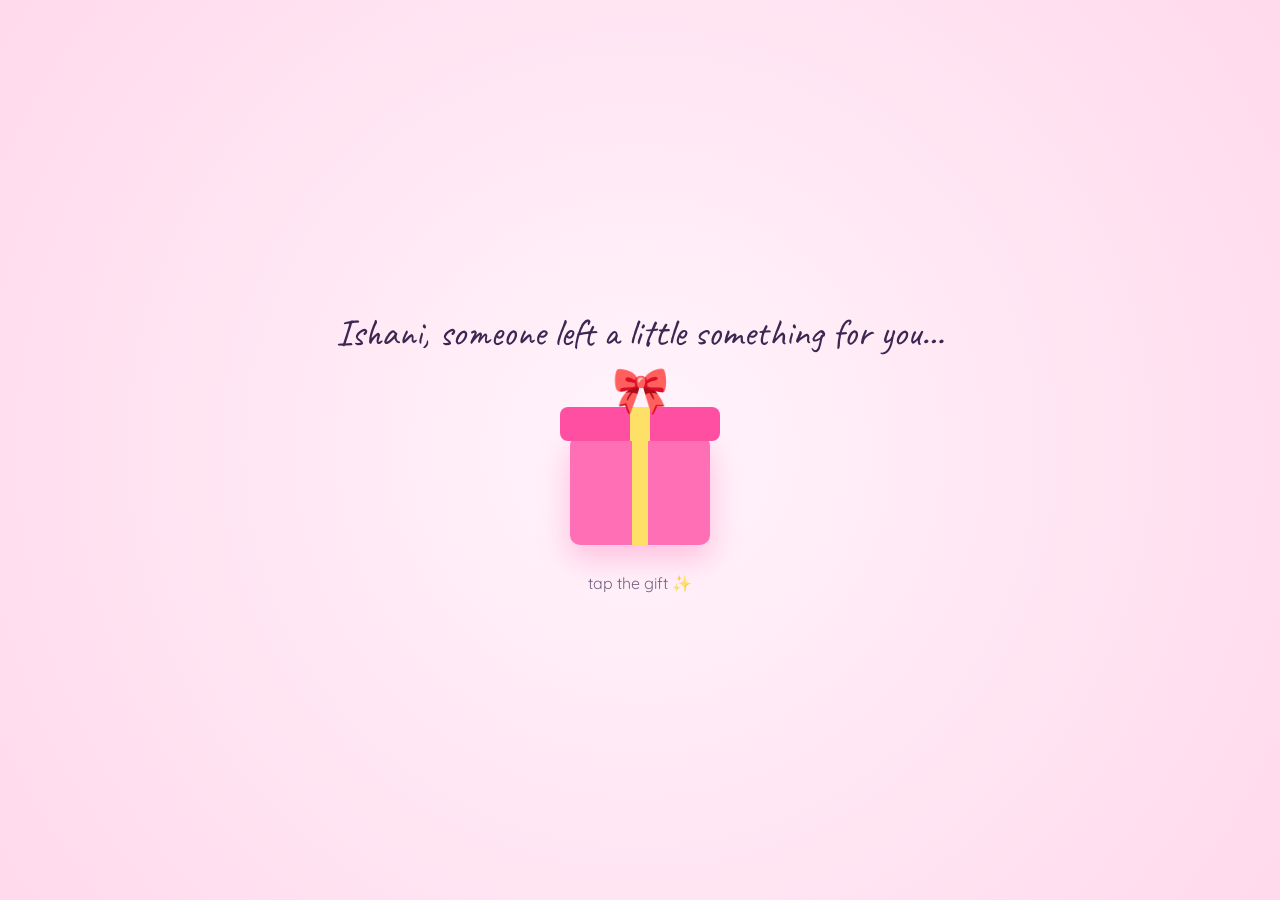
==== index.html @ 4703e483 "Happy birthday" ====
<!DOCTYPE html>
<html lang="en">
<head>
  <meta charset="UTF-8" />
  <meta name="viewport" content="width=device-width, initial-scale=1.0" />
  <title>Happy Birthday, Ishani! 🎂</title>
  <meta name="description" content="A little birthday surprise for Ishani 💖" />
  <meta property="og:title" content="Happy Birthday, Ishani! 🎂" />
  <meta property="og:description" content="Someone left a little surprise for you… tap to open 🎁" />
  <meta name="theme-color" content="#ff6fb5" />
  <link rel="icon" href="data:image/svg+xml,<svg xmlns='http://www.w3.org/2000/svg' viewBox='0 0 100 100'><text y='.9em' font-size='90'>🎂</text></svg>" />
  <link rel="preconnect" href="https://fonts.googleapis.com" />
  <link rel="preconnect" href="https://fonts.gstatic.com" crossorigin />
  <link href="https://fonts.googleapis.com/css2?family=Pacifico&family=Quicksand:wght@400;500;700&family=Caveat:wght@500;700&display=swap" rel="stylesheet" />
  <link rel="stylesheet" href="css/style.css" />
  <link rel="stylesheet" href="css/buddy.css" />
</head>
<body>
  <canvas id="confetti"></canvas>
  <div class="balloons" aria-hidden="true"></div>

  <!-- ===== Intro gift ===== -->
  <div id="intro" class="intro">
    <p class="intro-hint" id="intro-hint">Someone left a little something for you…</p>
    <button id="gift" class="gift" aria-label="Open your gift">
      <span class="gift-lid"></span>
      <span class="gift-box"></span>
      <span class="gift-bow">🎀</span>
    </button>
    <p class="intro-tap">tap the gift ✨</p>
  </div>

  <main id="site" class="hidden">
    <!-- ===== Hero ===== -->
    <section class="hero">
      <div class="avatar-wrap">
        <div class="avatar-ring"></div>
        <img class="avatar" id="avatar" src="photos/black-dress.jpg" alt="Birthday girl" />
        <span class="avatar-crown">👑</span>
      </div>
      <p class="eyebrow">It's your day!</p>
      <h1 class="title">
        <span class="wavy" id="hb-text">Happy Birthday</span>
        <span class="name" id="name-text">Ishani</span>
      </h1>
      <p class="subtitle" id="subtitle"></p>
      <div class="hero-actions">
        <button class="btn" id="celebrate">🎉 Celebrate!</button>
        <a class="btn ghost" href="#quiz">🧠 Take your birthday quiz</a>
      </div>
      <div class="scroll-cue">scroll down ↓</div>
    </section>

    <!-- ===== Quiz ===== -->
    <section class="quiz-section reveal" id="quiz">
      <h2>The Birthday Quiz 🧠</h2>
      <p class="section-sub">A few totally serious questions. Answer honestly. 😇</p>
      <div class="quiz-card" id="quiz-card">
        <div class="quiz-progress"><span id="quiz-bar"></span></div>
        <div class="quiz-host" aria-hidden="true">🤖</div>
        <div class="quiz-stage" id="quiz-stage" aria-live="polite"></div>
      </div>
    </section>

    <!-- ===== Cake ===== -->
    <section class="cake-section reveal">
      <h2>Make a wish 🕯️</h2>
      <p class="section-sub">Close your eyes, make a wish, then tap the candles to blow them out.</p>
      <div class="cake" id="cake">
        <div class="knife" id="knife" role="button" tabindex="-1" aria-label="Knife: drag it down through the cake">🔪</div>
        <div class="cut-line" id="cut-line"></div>
        <div class="slice" id="slice" aria-hidden="true">🍰</div>
        <div class="candles" id="candles"></div>
        <div class="tier tier-top"><span class="drip"></span></div>
        <div class="tier tier-bottom"><span class="drip"></span><span class="sprinkles"></span></div>
        <div class="plate"></div>
      </div>
      <p class="wish-msg" id="wish-msg">Your wish is on its way ✨💫</p>
      <p class="cut-hint" id="cut-hint">Your turn! Grab the knife and drag it down through the cake 🔪👇</p>
      <div class="feed" id="feed">
        <p class="feed-title">Now feed your friends! Tap a friend to give them a slice 🍰</p>
        <div class="friends" id="friends"></div>
        <p class="feed-done" id="feed-done"></p>
      </div>
    </section>

    <!-- ===== Gallery ===== -->
    <section class="gallery-section reveal">
      <h2>Little moments 📸</h2>
      <p class="section-sub">A few snapshots of the wonderful you. Tap one to see it bigger.</p>
      <div class="gallery" id="gallery"></div>
    </section>

    <!-- ===== Reasons ===== -->
    <section class="reasons-section reveal">
      <h2>Things that make you awesome 💛</h2>
      <p class="section-sub">Tap a card to flip it.</p>
      <div class="reasons" id="reasons"></div>
    </section>

    <!-- ===== Message ===== -->
    <section class="message-section reveal">
      <h2>A little note for you</h2>
      <div class="letter">
        <div class="letter-body" id="letter"></div>
        <p class="signature" id="signature"></p>
      </div>
    </section>

    <footer>
      <p id="footer-text">Made with lots of 💖</p>
      <button class="btn small" id="again">🎊 One more time!</button>
    </footer>
  </main>

  <!-- Lightbox -->
  <div class="lightbox" id="lightbox" aria-hidden="true">
    <button class="lb-close" id="lb-close" aria-label="Close">✕</button>
    <button class="lb-nav lb-prev" id="lb-prev" aria-label="Previous photo">‹</button>
    <img id="lb-img" alt="" />
    <button class="lb-nav lb-next" id="lb-next" aria-label="Next photo">›</button>
    <p id="lb-cap"></p>
  </div>

  <!-- Toast -->
  <div class="toast" id="toast" role="status"></div>

  <script src="js/sound.js"></script>
  <script src="js/main.js"></script>
  <script src="js/buddy.js"></script>
</body>
</html>
---- css/style.css ----
:root {
  --pink: #ff6fb5;
  --peach: #ffb38a;
  --yellow: #ffe066;
  --mint: #7ee8c7;
  --sky: #7cc6ff;
  --lilac: #b79cff;
  --ink: #3b2752;
  --paper: #fffaf3;
}

* { box-sizing: border-box; margin: 0; padding: 0; }
html { scroll-behavior: smooth; overflow-x: hidden; }

body {
  font-family: 'Quicksand', system-ui, sans-serif;
  color: var(--ink);
  background: linear-gradient(135deg, #ffe3f1, #fff1d6, #e2f6ff, #efe6ff);
  background-attachment: scroll;
  min-height: 100vh;
  overflow-x: hidden;
}

#confetti { position: fixed; inset: 0; pointer-events: none; z-index: 50; }
.hidden { display: none; }

/* ===== Floating balloons ===== */
.balloons { position: fixed; inset: 0; pointer-events: none; z-index: 1; overflow: hidden; }
.balloon {
  will-change: transform;
  position: absolute; bottom: -160px;
  width: 60px; height: 76px; border-radius: 50% 50% 48% 52%;
  animation: floatUp linear infinite;
  opacity: .85;
}
.balloon::before {
  content: ''; position: absolute; top: 14px; left: 14px;
  width: 12px; height: 20px; border-radius: 50%; background: rgba(255,255,255,.55);
}
.balloon::after {
  content: ''; position: absolute; left: 50%; top: 100%;
  width: 1px; height: 80px; background: rgba(59,39,82,.25);
}
@keyframes floatUp {
  0% { transform: translateY(0) translateX(0) rotate(-4deg); }
  50% { transform: translateY(-60vh) translateX(30px) rotate(4deg); }
  100% { transform: translateY(-130vh) translateX(-10px) rotate(-4deg); }
}

/* ===== Intro ===== */
.intro {
  position: fixed; inset: 0; z-index: 40;
  display: flex; flex-direction: column; align-items: center; justify-content: center; gap: 28px;
  background: radial-gradient(circle at center, #fff4fb, #ffd9ec);
  transition: opacity .8s ease, transform .8s ease;
  text-align: center; padding: 16px;
}
.intro.gone { opacity: 0; transform: scale(1.2); pointer-events: none; }
.intro-hint { font-family: 'Caveat', cursive; font-size: clamp(1.6rem, 5vw, 2.4rem); }
.intro-tap { font-size: 1rem; opacity: .7; animation: pulse 1.6s ease-in-out infinite; }
@keyframes pulse { 50% { opacity: .3; } }

.gift {
  position: relative; width: 160px; height: 160px; border: none; background: none; cursor: pointer;
  animation: wiggle 2.2s ease-in-out infinite;
}
.gift-box {
  position: absolute; bottom: 0; left: 10px; width: 140px; height: 110px; border-radius: 10px;
  background: linear-gradient(90deg, transparent 44%, var(--yellow) 44% 56%, transparent 56%), var(--pink);
  box-shadow: 0 12px 30px rgba(255,111,181,.4);
}
.gift-lid {
  position: absolute; bottom: 104px; left: 0; width: 160px; height: 34px; border-radius: 8px; z-index: 2;
  background: linear-gradient(90deg, transparent 44%, var(--yellow) 44% 56%, transparent 56%), #ff4fa3;
  transition: transform .6s cubic-bezier(.5,-0.5,.5,1.5);
}
.gift-bow { position: absolute; bottom: 128px; left: 50%; transform: translateX(-50%); font-size: 46px; z-index: 3; transition: transform .6s; }
.gift.open { animation: none; }
.gift.open .gift-lid { transform: translateY(-120px) rotate(-25deg); }
.gift.open .gift-bow { transform: translate(-50%, -160px) rotate(30deg); }
@keyframes wiggle {
  0%, 70%, 100% { transform: rotate(0); }
  75% { transform: rotate(-8deg); } 80% { transform: rotate(8deg); }
  85% { transform: rotate(-6deg); } 90% { transform: rotate(6deg); }
}

/* ===== Layout ===== */
main { position: relative; z-index: 2; }
section { min-height: 90vh; padding: 80px 16px; display: flex; flex-direction: column; align-items: center; justify-content: center; text-align: center; }
h2 { font-family: 'Pacifico', cursive; font-weight: 400; font-size: clamp(2rem, 6vw, 3rem); margin-bottom: 10px; color: #e2468f; }
.section-sub { font-size: 1.1rem; opacity: .8; margin-bottom: 36px; max-width: 520px; }

.reveal { opacity: 0; transform: translateY(40px); transition: opacity 1s ease, transform 1s ease; }
.reveal.visible { opacity: 1; transform: none; }

/* ===== Hero ===== */
.hero { min-height: 100vh; }
.eyebrow { text-transform: uppercase; letter-spacing: .3em; font-weight: 700; font-size: .9rem; opacity: .7; margin-bottom: 12px; }
.title { display: flex; flex-direction: column; align-items: center; gap: 4px; }
.wavy { font-family: 'Pacifico', cursive; font-weight: 400; font-size: clamp(2.6rem, 10vw, 6rem); line-height: 1.2; }
.wavy span {
  display: inline-block;
  color: #ff5c9d;
  animation: wave 2.4s ease-in-out infinite;
  will-change: transform;
}
@keyframes wave { 0%, 60%, 100% { transform: translateY(0); } 30% { transform: translateY(-18px); } }
.name {
  font-family: 'Pacifico', cursive; font-weight: 400; font-size: clamp(2.4rem, 9vw, 5.4rem);
  background: linear-gradient(90deg, #a35cff, #ff4fa3, #ff8a3d, #ff4fa3, #a35cff);
  -webkit-background-clip: text; background-clip: text; color: transparent;
  animation: pop 1s cubic-bezier(.3,1.6,.5,1) both .6s;
  padding: 0 10px;
}
@keyframes shimmer { to { background-position: 300% 0; } }
@keyframes pop { from { transform: scale(0); } to { transform: scale(1); } }
.subtitle { margin: 24px 0 36px; font-size: clamp(1.1rem, 3.5vw, 1.4rem); max-width: 560px; }

.btn {
  font-family: inherit; font-weight: 700; font-size: 1.2rem; color: #fff; cursor: pointer;
  border: none; border-radius: 999px; padding: 16px 36px;
  background: linear-gradient(135deg, var(--pink), #ff8a5c);
  box-shadow: 0 10px 24px rgba(255,111,181,.45);
  transition: transform .2s, box-shadow .2s;
}
.btn:hover { transform: translateY(-3px) scale(1.04); box-shadow: 0 14px 30px rgba(255,111,181,.55); }
.btn:active { transform: scale(.96); }
.btn.ghost { background: rgba(255,255,255,.7); color: #e2468f; box-shadow: 0 8px 20px rgba(59,39,82,.1); text-decoration: none; display: inline-block; }
.btn.ghost:hover { box-shadow: 0 12px 26px rgba(59,39,82,.18); }
.btn.small { font-size: 1rem; padding: 12px 26px; margin-top: 16px; }
.scroll-cue { margin-top: 60px; opacity: .6; animation: bob 1.8s ease-in-out infinite; }
@keyframes bob { 50% { transform: translateY(8px); } }

/* ===== Cake ===== */
.cake { position: relative; width: 260px; height: 260px; margin-top: 30px; }
.plate { position: absolute; bottom: 0; left: -20px; width: 300px; height: 22px; border-radius: 50%; background: #fff; box-shadow: 0 8px 20px rgba(0,0,0,.08); }
.tier { position: absolute; left: 50%; transform: translateX(-50%); border-radius: 16px 16px 10px 10px; overflow: hidden; }
.tier-bottom { bottom: 12px; width: 240px; height: 100px; background: linear-gradient(#ffc7df, #ff9cc6); }
.tier-top { bottom: 108px; width: 170px; height: 80px; background: linear-gradient(#fff2c2, #ffd76b); }
.drip { position: absolute; top: 0; left: 0; right: 0; height: 26px; background:
  radial-gradient(circle at 10% 0, #fff 14px, transparent 15px),
  radial-gradient(circle at 30% 0, #fff 18px, transparent 19px),
  radial-gradient(circle at 52% 0, #fff 12px, transparent 13px),
  radial-gradient(circle at 72% 0, #fff 17px, transparent 18px),
  radial-gradient(circle at 92% 0, #fff 13px, transparent 14px); }
.sprinkles { position: absolute; inset: 30px 10px 10px; background-image:
  radial-gradient(circle, var(--sky) 3px, transparent 4px),
  radial-gradient(circle, var(--mint) 3px, transparent 4px),
  radial-gradient(circle, var(--yellow) 3px, transparent 4px),
  radial-gradient(circle, var(--lilac) 3px, transparent 4px);
  background-size: 46px 30px, 38px 34px, 52px 26px, 30px 40px;
  background-position: 0 0, 14px 10px, 26px 4px, 6px 18px; }
.candles { position: absolute; bottom: 186px; left: 50%; transform: translateX(-50%); display: flex; gap: 22px; z-index: 3; }
.candle { position: relative; width: 12px; height: 46px; border-radius: 4px; cursor: pointer;
  background: repeating-linear-gradient(45deg, #fff 0 6px, var(--sky) 6px 12px); }
.flame { position: absolute; top: -26px; left: 50%; width: 14px; height: 24px; transform: translateX(-50%);
  border-radius: 50% 50% 50% 50% / 60% 60% 40% 40%;
  background: radial-gradient(circle at 50% 70%, #fff6a8, #ffb020 60%, #ff6a00);
  box-shadow: 0 0 18px 6px rgba(255,190,60,.6);
  animation: flicker .25s ease-in-out infinite alternate; transition: opacity .4s, transform .4s; }
@keyframes flicker { from { transform: translateX(-50%) scale(1) rotate(-3deg); } to { transform: translateX(-50%) scale(1.08, .94) rotate(3deg); } }
.candle.out .flame { opacity: 0; transform: translateX(-50%) translateY(-20px) scale(.2); }
.candle.out::after { content: ''; position: absolute; top: -30px; left: 3px; width: 6px; height: 20px; border-radius: 50%;
  background: rgba(150,150,150,.5); filter: blur(3px); animation: smoke 1.4s ease-out forwards; }
@keyframes smoke { to { transform: translateY(-40px) scale(2); opacity: 0; } }
.wish-msg { margin-top: 30px; font-family: 'Caveat', cursive; font-size: 2rem; opacity: 0; transform: scale(.8); transition: all .6s; }
.wish-msg.show { opacity: 1; transform: scale(1); }

/* ===== Gallery ===== */
.gallery { columns: 3 240px; column-gap: 28px; width: 100%; max-width: 900px; }
.polaroid {
  background: #fff; padding: 12px 12px 18px; border-radius: 6px; cursor: pointer;
  box-shadow: 0 12px 30px rgba(59,39,82,.15);
  display: inline-block; width: 100%; margin: 0 0 28px; break-inside: avoid;
  transform: rotate(var(--r, 0deg)); transition: transform .35s cubic-bezier(.3,1.6,.5,1), box-shadow .3s;
}
.polaroid:hover { transform: rotate(0) scale(1.06); box-shadow: 0 20px 40px rgba(59,39,82,.25); z-index: 2; }
.polaroid .ph { min-height: 160px; border-radius: 3px; overflow: hidden; display: flex; align-items: center; justify-content: center; font-size: 3.4rem; }
.polaroid img { width: 100%; height: auto; display: block; }
.polaroid .ph small { display: block; font-size: .8rem; opacity: .7; margin-top: 6px; font-family: 'Quicksand', sans-serif; }
.polaroid figcaption { font-family: 'Caveat', cursive; font-size: 1.5rem; margin-top: 10px; }

.lightbox { position: fixed; inset: 0; z-index: 60; background: rgba(30,15,40,.85); display: flex; flex-direction: column; align-items: center; justify-content: center; padding: 16px; opacity: 0; pointer-events: none; transition: opacity .3s; }
.lightbox.open { opacity: 1; pointer-events: auto; }
.lightbox img { max-width: 92vw; max-height: 78vh; border-radius: 10px; box-shadow: 0 20px 60px rgba(0,0,0,.5); }
.lightbox p { color: #fff; font-family: 'Caveat', cursive; font-size: 1.8rem; margin-top: 14px; }
.lb-close { position: absolute; top: 16px; right: 20px; background: none; border: none; color: #fff; font-size: 2rem; cursor: pointer; }

/* ===== Reasons ===== */
.reasons { display: grid; grid-template-columns: repeat(auto-fit, minmax(200px, 1fr)); gap: 22px; width: 100%; max-width: 960px; }
.card { perspective: 900px; height: 170px; cursor: pointer; }
.card-inner { position: relative; width: 100%; height: 100%; transition: transform .7s cubic-bezier(.3,1.4,.5,1); transform-style: preserve-3d; }
.card.flipped .card-inner { transform: rotateY(180deg); }
.card-face { position: absolute; inset: 0; border-radius: 20px; backface-visibility: hidden; -webkit-backface-visibility: hidden;
  display: flex; align-items: center; justify-content: center; padding: 18px; box-shadow: 0 10px 24px rgba(59,39,82,.12); }
.card-front { font-size: 3rem; color: #fff; flex-direction: column; }
.card-front small { font-size: .9rem; font-weight: 700; letter-spacing: .1em; margin-top: 6px; }
.card-back { background: #fff; transform: rotateY(180deg); font-size: 1.1rem; font-weight: 500; line-height: 1.4; }

/* ===== Letter ===== */
.letter {
  position: relative; max-width: 640px; width: 100%; text-align: left;
  background: var(--paper); border-radius: 14px; padding: 40px 34px;
  box-shadow: 0 20px 50px rgba(59,39,82,.15);
  background-image: repeating-linear-gradient(transparent 0 35px, rgba(124,198,255,.25) 35px 36px);
  background-position: 0 28px;
}
.letter::before { content: '💌'; position: absolute; top: -26px; left: 50%; transform: translateX(-50%); font-size: 3rem; }
.letter-body { font-family: 'Caveat', cursive; font-size: 1.65rem; line-height: 36px; min-height: 200px; white-space: pre-wrap; }
.letter-body .cursor { display: inline-block; width: 2px; height: 1.2em; background: var(--ink); vertical-align: middle; animation: pulse .8s infinite; }
.signature { font-family: 'Pacifico', cursive; font-size: 1.4rem; text-align: right; margin-top: 18px; color: #e2468f; opacity: 0; transition: opacity 1s; }
.signature.show { opacity: 1; }

footer { position: relative; z-index: 2; text-align: center; padding: 40px 16px 70px; font-size: 1.1rem; }

/* ===== Hero avatar ===== */
.avatar-wrap { position: relative; width: 170px; height: 170px; margin-bottom: 22px; animation: pop 1s cubic-bezier(.3,1.6,.5,1) both .2s; }
.avatar-ring { position: absolute; inset: -8px; border-radius: 50%;
  background: conic-gradient(var(--pink), var(--peach), var(--yellow), var(--mint), var(--sky), var(--lilac), var(--pink));
  animation: spin 6s linear infinite; }
.avatar-ring::after { content: ''; position: absolute; inset: 5px; border-radius: 50%; background: #fff; }
.avatar { position: relative; width: 100%; height: 100%; object-fit: cover; object-position: 50% 18%; border-radius: 50%; z-index: 1; box-shadow: 0 10px 30px rgba(255,111,181,.35); }
.avatar-crown { position: absolute; top: -30px; left: 50%; transform: translateX(-50%) rotate(-12deg); font-size: 44px; z-index: 2; animation: bob 2.4s ease-in-out infinite; }
@keyframes spin { to { transform: rotate(360deg); } }
.hero-actions { display: flex; flex-wrap: wrap; gap: 14px; justify-content: center; }

/* ===== Quiz ===== */
.quiz-card {
  position: relative; width: 100%; max-width: 560px; min-height: 380px;
  background: rgba(255,255,255,.94);
  border-radius: 28px; padding: 54px 26px 30px;
  box-shadow: 0 24px 60px rgba(59,39,82,.15);
}
.quiz-progress { position: absolute; top: 0; left: 0; right: 0; height: 8px; border-radius: 28px 28px 0 0; overflow: hidden; background: #f5e6f0; }
.quiz-progress span { display: block; height: 100%; width: 0; background: linear-gradient(90deg, var(--pink), var(--peach), var(--yellow)); transition: width .6s cubic-bezier(.3,1.4,.5,1); }
.quiz-host { position: absolute; top: -30px; left: 50%; transform: translateX(-50%); width: 60px; height: 60px; border-radius: 50%;
  background: #fff; display: flex; align-items: center; justify-content: center; font-size: 34px; box-shadow: 0 8px 20px rgba(59,39,82,.15); animation: bob 2.4s ease-in-out infinite; }
.quiz-stage { position: relative; min-height: 290px; display: flex; flex-direction: column; align-items: center; justify-content: center; gap: 16px; }
.q-step { font-size: .8rem; font-weight: 700; letter-spacing: .18em; text-transform: uppercase; color: #e2468f; opacity: .8; }
.q-text { font-size: clamp(1.25rem, 4.2vw, 1.6rem); font-weight: 700; line-height: 1.35; }
.q-note { font-size: .95rem; opacity: .7; margin-top: -6px; }
.q-anim { animation: qIn .5s cubic-bezier(.3,1.4,.5,1) both; }
@keyframes qIn { from { opacity: 0; transform: translateY(24px) scale(.96); } to { opacity: 1; transform: none; } }
.q-options { display: flex; flex-wrap: wrap; gap: 12px; justify-content: center; width: 100%; }
.q-btn {
  font-family: inherit; font-size: 1.05rem; font-weight: 700; color: var(--ink); cursor: pointer;
  border: 2px solid #ffd0e6; background: #fff; border-radius: 16px; padding: 12px 20px; min-width: 120px;
  transition: transform .2s, background .2s, border-color .2s, left .25s ease, top .25s ease;
}
.q-btn:hover { transform: translateY(-2px); border-color: var(--pink); background: #fff3f9; }
.q-btn.primary { background: linear-gradient(135deg, var(--pink), #ff8a5c); color: #fff; border-color: transparent; }
.q-btn.wrong { animation: shake .45s; border-color: #ff6b6b; background: #fff0f0; }
.q-btn:disabled { opacity: .5; cursor: default; transform: none; }
@keyframes shake { 20%, 60% { transform: translateX(-8px); } 40%, 80% { transform: translateX(8px); } }
.q-btn.runaway { position: absolute; z-index: 5; }
.q-input {
  font-family: inherit; font-size: 1.15rem; width: 100%; max-width: 380px; padding: 14px 18px; border-radius: 16px;
  border: 2px solid #ffd0e6; outline: none; text-align: center; color: var(--ink); background: #fff;
}
.q-input.wrong { animation: shake .45s; border-color: #ff6b6b; }
.q-input:focus { border-color: var(--pink); box-shadow: 0 0 0 4px rgba(255,111,181,.15); }
.q-feedback { min-height: 1.6em; font-weight: 700; font-size: 1.05rem; }
.q-big-emoji { font-size: 4rem; line-height: 1; }
.certificate {
  width: 100%; border: 3px double #e9b949; border-radius: 18px; padding: 22px 18px;
  background: linear-gradient(135deg, #fffaf0, #fff4fa);
}
.certificate h3 { font-family: 'Pacifico', cursive; font-weight: 400; font-size: 1.6rem; color: #c48a00; margin-bottom: 6px; }
.certificate .cert-name { font-family: 'Pacifico', cursive; font-size: 2.2rem; color: #e2468f; margin: 6px 0; }
.certificate .cert-title { font-weight: 700; font-size: 1.15rem; text-transform: uppercase; letter-spacing: .06em; margin: 8px 0; }
.certificate small { display: block; opacity: .7; margin-top: 10px; line-height: 1.5; }
.trophy { font-size: 4.2rem; animation: pop .8s cubic-bezier(.3,1.6,.5,1) both; }

/* ===== Toast ===== */
.toast { position: fixed; left: 50%; bottom: 28px; transform: translate(-50%, 160%); opacity: 0; pointer-events: none; z-index: 70;
  background: var(--ink); color: #fff; padding: 12px 20px; border-radius: 999px; font-weight: 700; max-width: calc(100vw - 32px); text-align: center;
  box-shadow: 0 12px 30px rgba(0,0,0,.25); transition: transform .4s cubic-bezier(.3,1.4,.5,1), opacity .3s; }
.toast.show { transform: translate(-50%, 0); opacity: 1; }

/* ===== Lightbox nav ===== */
.lb-nav { position: absolute; top: 50%; transform: translateY(-50%); background: rgba(255,255,255,.15); border: none; color: #fff;
  font-size: 2.6rem; width: 52px; height: 52px; border-radius: 50%; cursor: pointer; line-height: 1; }
.lb-nav:hover { background: rgba(255,255,255,.3); }
.lb-prev { left: 14px; } .lb-next { right: 14px; }

@media (max-width: 600px) {
  .avatar-wrap { width: 140px; height: 140px; }
  .quiz-card { padding: 50px 16px 24px; }
  .q-btn { min-width: 0; padding: 12px 16px; }
  .lb-nav { width: 42px; height: 42px; font-size: 2rem; top: auto; bottom: 18px; transform: none; }
  .gallery { columns: 2; column-gap: 14px; }
  .polaroid { margin-bottom: 16px; }
  .polaroid { padding: 8px 8px 12px; }
  .polaroid .ph { font-size: 2.4rem; }
  .polaroid figcaption { font-size: 1.2rem; }
  .reasons { grid-template-columns: repeat(2, 1fr); gap: 14px; }
  .card { height: 150px; }
  .card-back { font-size: .95rem; padding: 12px; }
  .letter { padding: 34px 20px; }
}

@media (prefers-reduced-motion: reduce) {
  *, *::before, *::after { animation-duration: .01ms !important; animation-iteration-count: 1 !important; transition-duration: .01ms !important; }
}

/* ===== Phone sizing (bigger, easier to tap) ===== */
@media (max-width: 600px) {
  html { font-size: 18px; }
  section { padding: 64px 14px; min-height: auto; }
  .hero { min-height: 100svh; }
  .section-sub { font-size: 1.05rem; margin-bottom: 26px; }
  .wavy { font-size: 3.1rem; }
  .name { font-size: 3.4rem; }
  .avatar-wrap { width: 170px; height: 170px; }
  .subtitle { font-size: 1.15rem; }
  .btn { font-size: 1.15rem; padding: 16px 30px; }
  .hero-actions { flex-direction: column; align-items: stretch; width: 100%; max-width: 320px; }
  .quiz-card { padding: 54px 16px 26px; min-height: 420px; }
  .q-text { font-size: 1.35rem; }
  .q-btn { font-size: 1.1rem; padding: 14px 18px; min-height: 52px; }
  .q-input { font-size: 1.15rem; padding: 16px; }
  .gallery { columns: 1; }
  .polaroid { padding: 10px 10px 14px; margin-bottom: 22px; }
  .polaroid figcaption { font-size: 1.5rem; }
  .card { height: 170px; }
  .card-back { font-size: 1.05rem; }
  .letter-body { font-size: 1.55rem; }
  .cake { transform: scale(1.1); margin: 40px 0 20px; }
  .candle { width: 16px; }
  .candles { gap: 20px; }
}
@media (hover: none) {
  .polaroid:hover { transform: rotate(var(--r, 0deg)); box-shadow: 0 12px 30px rgba(59,39,82,.15); }
}

/* ===== Cake cutting & feeding ===== */
.knife { position: absolute; left: 50%; top: -84px; width: 84px; height: 84px; margin-left: -42px; font-size: 64px; line-height: 84px; text-align: center;
  transform: rotate(45deg); opacity: 0; z-index: 6; pointer-events: none; touch-action: none; user-select: none; -webkit-user-select: none; cursor: grab; }
.knife.ready { opacity: 1; pointer-events: auto; animation: knifeBob 1.2s ease-in-out infinite; }
.knife.ready::before { content: ''; position: absolute; inset: 6px; border-radius: 50%; background: rgba(255,224,102,.45); box-shadow: 0 0 24px 8px rgba(255,224,102,.55); z-index: -1; }
.knife.dragging { animation: none; cursor: grabbing; transition: none; }
.knife.dragging::before, .knife.done::before { display: none; }
.knife.returning { transition: transform .35s ease; }
.knife.done { opacity: 0; transition: opacity .5s; pointer-events: none; animation: none; }
@keyframes knifeBob { 50% { transform: translateY(-10px) rotate(45deg); } }
.cut-hint { display: none; margin-top: 18px; font-weight: 700; font-size: 1.15rem; color: #e2468f; }
.cut-hint.show { display: block; animation: pop .6s cubic-bezier(.3,1.6,.5,1) both; }
.cut-line { position: absolute; left: 50%; bottom: 14px; width: 4px; height: 0; margin-left: -2px; background: #fff; border-radius: 2px; z-index: 4; transition: height .6s ease .25s; box-shadow: 0 0 0 1px rgba(255,111,181,.25); }
.cut-line.show { height: 172px; }
.cut-line.live { transition: none; }
.slice { position: absolute; right: -36px; bottom: 6px; font-size: 54px; z-index: 5; opacity: 0; transform: scale(0); transition: transform .45s cubic-bezier(.3,1.6,.5,1), opacity .3s; pointer-events: none; }
.slice.show { opacity: 1; transform: scale(1); }
.cut-btn { margin-top: 18px; display: none; }
.cut-btn.show { display: inline-block; animation: pop .6s cubic-bezier(.3,1.6,.5,1) both; }
.feed { display: none; margin-top: 26px; width: 100%; max-width: 620px; }
.feed.show { display: block; animation: qIn .5s cubic-bezier(.3,1.4,.5,1) both; }
.feed-title { font-weight: 700; font-size: 1.15rem; margin-bottom: 22px; }
.friends { display: flex; flex-wrap: wrap; justify-content: center; gap: 22px 26px; }
.friend { position: relative; display: flex; flex-direction: column; align-items: center; gap: 8px; border: none; background: none; cursor: pointer; font-family: inherit; color: var(--ink); }
.friend img { width: 104px; height: 104px; border-radius: 50%; object-fit: cover; border: 5px solid #fff; box-shadow: 0 10px 24px rgba(59,39,82,.18); transition: transform .25s; }
.friend:active img { transform: scale(.94); }
.friend .mouth { position: absolute; top: 74px; left: 50%; transform: translateX(-50%) scale(0); font-size: 30px; transition: transform .3s cubic-bezier(.3,1.6,.5,1); }
.friend .bubble { min-height: 1.4em; font-weight: 700; font-size: .95rem; max-width: 130px; line-height: 1.25; }
.friend .tap { font-size: .85rem; opacity: .65; }
.friend.fed img { animation: munch .5s ease 2; border-color: #ffe066; }
.friend.fed .mouth { transform: translateX(-50%) scale(1); }
.friend.fed .tap { display: none; }
@keyframes munch { 0%, 100% { transform: scale(1); } 30% { transform: scale(1.08, .94); } 60% { transform: scale(.96, 1.05); } }
.flying-slice { position: fixed; z-index: 60; font-size: 48px; pointer-events: none; left: 0; top: 0; }
.feed-done { margin-top: 22px; font-family: 'Caveat', cursive; font-size: 2rem; min-height: 1.2em; }
@media (max-width: 600px) {
  .friend img { width: 92px; height: 92px; }
  .friend .mouth { top: 64px; }
  .slice { right: -20px; font-size: 46px; }
}
.friend { width: 112px; }
@media (max-width: 600px) {
  .wavy { font-size: 10.5vw; white-space: nowrap; }
  .name { font-size: 13vw; }
  .friends { gap: 18px 12px; }
  .friend { width: 104px; }
  .friend img { width: 88px; height: 88px; }
  .friend .mouth { top: 60px; }
}

/* ===== Chewing faces ===== */
.face { position: relative; width: 104px; height: 104px; border-radius: 50%; overflow: hidden; border: 5px solid #fff; box-shadow: 0 10px 24px rgba(59,39,82,.18); }
.face img { width: 100%; height: 100%; border: none; box-shadow: none; border-radius: 0; display: block; }
.friend img { border: none; box-shadow: none; }
.eye-cover { position: absolute; width: 24%; height: 15%; transform: translate(-50%, -50%); opacity: 0; transition: opacity .2s;
  background: radial-gradient(ellipse at center, var(--skin) 52%, transparent 72%); }
.eye-cover::after { content: ''; position: absolute; left: 22%; right: 22%; top: 18%; height: 42%; border-bottom: 3px solid #2a160d; border-radius: 0 0 50% 50%; }
.big-mouth { position: absolute; width: 38%; height: 26%; transform: translate(-50%, -50%) scale(0); border-radius: 45% 45% 55% 55%;
  background: radial-gradient(ellipse at 50% 30%, #7a1515, #3e0707 70%); border: 3px solid #2a0505; overflow: hidden;
  transition: transform .25s cubic-bezier(.3,1.6,.5,1); }
.big-mouth::before { content: ''; position: absolute; left: 8%; right: 8%; top: 0; height: 22%; background: #fff; border-radius: 0 0 40% 40%; }
.big-mouth::after { content: ''; position: absolute; left: 22%; right: 22%; bottom: -10%; height: 50%; background: #ff7b9c; border-radius: 50% 50% 0 0; }
.friend.open .big-mouth { transform: translate(-50%, -50%) scale(1.15); }
.friend.chewing .eye-cover, .friend.fed .eye-cover { opacity: 1; }
.friend.chewing .big-mouth { transform: translate(-50%, -50%) scale(1); animation: chew .32s ease-in-out infinite alternate; }
.friend.chewing .face { animation: munch .64s ease-in-out infinite; }
.friend.fed .big-mouth { transform: translate(-50%, -50%) scale(.9, .28); }
.friend.fed .face { border-color: #ffe066; }
@keyframes chew { from { transform: translate(-50%, -50%) scale(1.05, 1); } to { transform: translate(-50%, -50%) scale(1.15, .3); } }
.crumb { position: absolute; width: 5px; height: 5px; border-radius: 50%; background: #f5c26b; opacity: 0; }
.friend.chewing .crumb { animation: crumb .9s ease-in infinite; }
@keyframes crumb { 0% { opacity: 1; transform: translate(0, 0); } 100% { opacity: 0; transform: translate(var(--dx), 26px); } }
@media (max-width: 600px) { .face { width: 92px; height: 92px; } .friends { gap: 18px 22px; } .friend { width: 120px; } }

.friend .bubble:empty { display: none; }
---- css/buddy.css ----
/* =========================================================
   👦  Buddy: the little party boy who follows her around
   ========================================================= */
.buddy {
  --w: 92px;
  position: fixed; left: 0; top: 0; width: var(--w); z-index: 45; pointer-events: none; opacity: 0;
  transform: translate(var(--bx, 80vw), var(--by, 70vh));
  transition: transform .85s cubic-bezier(.35,1.15,.5,1), opacity .4s;
  will-change: transform;
}
.buddy.on { opacity: 1; }
.buddy.fast { transition-duration: .45s; }
.buddy-body { transform-origin: 50% 0; }
.buddy-svg { display: block; width: 100%; height: auto; overflow: visible; }

/* everything that only shows in some poses */
.buddy-svg .b-rope, .buddy-svg .b-chute, .buddy-svg .b-zz,
.buddy-svg .m-o, .buddy-svg .m-open, .buddy-svg .m-sad, .buddy-svg .b-eyes-shut { display: none; }

/* body parts and their pivots (viewBox units) */
.b-head { transform-origin: 50px 66px; transform: rotate(var(--tilt, 0deg)); transition: transform .5s ease; }
.b-eyes { transform: translate(var(--gx, 0px), var(--gy, 0px)); transition: transform .35s ease; }
.b-blink { transform-origin: 50px 46px; animation: b-blink 4.6s infinite; }
@keyframes b-blink { 0%, 93%, 100% { transform: scaleY(1); } 95% { transform: scaleY(.08); } }
.b-arm-l { transform-origin: 32px 72px; transform: rotate(var(--al, 8deg)); transition: transform .3s ease; }
.b-arm-r { transform-origin: 68px 72px; transform: rotate(var(--ar, -8deg)); transition: transform .3s ease; }
.b-leg-l { transform-origin: 44px 97px; transform: rotate(var(--ll, 0deg)); transition: transform .3s ease; }
.b-leg-r { transform-origin: 56px 97px; transform: rotate(var(--lr, 0deg)); transition: transform .3s ease; }
.b-hat { transform-origin: 62px 14px; animation: b-hatWobble 3s ease-in-out infinite; }
@keyframes b-hatWobble { 0%, 100% { transform: rotate(-3deg); } 50% { transform: rotate(5deg); } }

/* ---------- getting around ---------- */
.buddy.m-hang .b-rope { display: inline; }
.buddy.m-hang { --al: -75deg; --ar: 75deg; --ll: 8deg; --lr: -8deg; }
.buddy.m-hang .buddy-body { animation: b-swing 1.6s ease-in-out infinite; }
@keyframes b-swing { 0%, 100% { transform: rotate(8deg); } 50% { transform: rotate(-8deg); } }

.buddy.m-para .b-chute { display: inline; }
.buddy.m-para { --al: -45deg; --ar: 45deg; }
.buddy.m-para .buddy-body { animation: b-sway 2.4s ease-in-out infinite; }
.buddy.m-para .b-leg-l { animation: b-kickL .6s ease-in-out infinite alternate; }
.buddy.m-para .b-leg-r { animation: b-kickR .6s ease-in-out infinite alternate; }
@keyframes b-sway { 0%, 100% { transform: rotate(-6deg) translateY(0); } 50% { transform: rotate(6deg) translateY(10px); } }

.buddy-wall { position: fixed; top: 0; bottom: 0; right: 0; width: 22px; z-index: 44; pointer-events: none; opacity: 0; transition: opacity .3s;
  background-color: #e98b6d;
  background-image: linear-gradient(#f3d2c5 2px, transparent 2px), linear-gradient(90deg, #f3d2c5 2px, transparent 2px);
  background-size: 22px 14px, 11px 28px; box-shadow: inset 3px 0 6px rgba(0,0,0,.12); }
body.climbing .buddy-wall { opacity: 1; }
.buddy.m-climb .b-arm-l { animation: b-climbL .45s ease-in-out infinite alternate; }
.buddy.m-climb .b-arm-r { animation: b-climbR .45s ease-in-out infinite alternate; }
.buddy.m-climb .b-leg-l { animation: b-kickL .45s ease-in-out infinite alternate; }
.buddy.m-climb .b-leg-r { animation: b-kickR .45s ease-in-out infinite alternate; }
@keyframes b-climbL { from { transform: rotate(165deg); } to { transform: rotate(115deg); } }
@keyframes b-climbR { from { transform: rotate(-115deg); } to { transform: rotate(-165deg); } }
@keyframes b-kickL { from { transform: rotate(-14deg); } to { transform: rotate(10deg); } }
@keyframes b-kickR { from { transform: rotate(10deg); } to { transform: rotate(-14deg); } }

/* ---------- sitting on things ---------- */
.buddy.m-sit .b-leg-l { animation: b-dangleL 1.5s ease-in-out infinite; }
.buddy.m-sit .b-leg-r { animation: b-dangleR 1.5s ease-in-out infinite; }
@keyframes b-dangleL { 0%, 100% { transform: rotate(14deg); } 50% { transform: rotate(-12deg); } }
@keyframes b-dangleR { 0%, 100% { transform: rotate(-12deg); } 50% { transform: rotate(14deg); } }
.buddy.m-sit .buddy-body { animation: b-breathe 3s ease-in-out infinite; }
@keyframes b-breathe { 0%, 100% { transform: translateY(0); } 50% { transform: translateY(1.5px); } }

/* ---------- actions with arms and legs ---------- */
.buddy.a-wave { --al: 10deg; }
.buddy.a-wave .b-arm-r { animation: b-wave .35s ease-in-out infinite alternate; }
@keyframes b-wave { from { transform: rotate(-120deg); } to { transform: rotate(-160deg); } }

.buddy.a-clap .b-arm-l { animation: b-clapL .22s ease-in-out infinite alternate; }
.buddy.a-clap .b-arm-r { animation: b-clapR .22s ease-in-out infinite alternate; }
@keyframes b-clapL { from { transform: rotate(-40deg); } to { transform: rotate(-80deg); } }
@keyframes b-clapR { from { transform: rotate(40deg); } to { transform: rotate(80deg); } }

.buddy.a-cheer { --al: 150deg; --ar: -150deg; }
.buddy.a-cheer .buddy-body { animation: b-hop .45s ease 2; }
.buddy.a-cheer .b-arm-l { animation: b-cheerL .2s ease-in-out infinite alternate; }
.buddy.a-cheer .b-arm-r { animation: b-cheerR .2s ease-in-out infinite alternate; }
.buddy.a-cheer .b-leg-l { animation: b-kickL .2s ease-in-out infinite alternate; }
.buddy.a-cheer .b-leg-r { animation: b-kickR .2s ease-in-out infinite alternate; }
@keyframes b-cheerL { from { transform: rotate(135deg); } to { transform: rotate(170deg); } }
@keyframes b-cheerR { from { transform: rotate(-135deg); } to { transform: rotate(-170deg); } }
@keyframes b-hop { 0%, 100% { transform: translateY(0); } 40% { transform: translateY(-20px); } }

.buddy.a-facepalm { --ar: 163deg; --al: 12deg; --tilt: 12deg; }
.buddy.a-facepalm .b-eyes-open { display: none; }
.buddy.a-facepalm .b-eyes-shut { display: inline; }

.buddy.a-laugh { --al: -45deg; --ar: 45deg; }
.buddy.a-laugh .buddy-body { animation: b-shake .12s linear infinite alternate; }
.buddy.a-laugh .b-eyes-open { display: none; }
.buddy.a-laugh .b-eyes-shut { display: inline; }
@keyframes b-shake { from { transform: translate(-1.5px, 0) rotate(-3deg); } to { transform: translate(1.5px, -1px) rotate(3deg); } }

.buddy.a-dance .buddy-body { animation: b-danceBody .4s ease-in-out infinite alternate; }
.buddy.a-dance .b-arm-l { animation: b-cheerL .4s ease-in-out infinite alternate; }
.buddy.a-dance .b-arm-r { animation: b-danceR .4s ease-in-out infinite alternate; }
.buddy.a-dance .b-leg-l { animation: b-kickL .4s ease-in-out infinite alternate; }
.buddy.a-dance .b-leg-r { animation: b-kickR .4s ease-in-out infinite alternate; }
@keyframes b-danceBody { from { transform: rotate(-8deg); } to { transform: rotate(8deg); } }
@keyframes b-danceR { from { transform: rotate(-20deg); } to { transform: rotate(-60deg); } }

.buddy.a-think { --ar: 130deg; --al: 20deg; --tilt: -10deg; --gx: 2px; --gy: -3px; }
.buddy.a-peek { --al: -163deg; --ar: 163deg; }
.buddy.a-peek .b-head { animation: b-peek 1.4s ease-in-out infinite; }
@keyframes b-peek { 0%, 100% { transform: rotate(-6deg); } 50% { transform: rotate(6deg); } }

.buddy.a-rub { --al: -50deg; --ar: -10deg; }
.buddy.a-rub .b-arm-l { animation: b-rub .3s ease-in-out infinite alternate; }
@keyframes b-rub { from { transform: rotate(-35deg); } to { transform: rotate(-60deg); } }

.buddy.a-yawn { --al: 10deg; --ar: 133deg; --tilt: -6deg; }
.buddy.a-yawn .b-eyes-open { display: none; }
.buddy.a-yawn .b-eyes-shut, .buddy.a-yawn .b-zz { display: inline; }
.b-zz { animation: b-zz 1.6s ease-in-out infinite; }
@keyframes b-zz { 0% { opacity: 0; transform: translate(0, 0); } 30% { opacity: 1; } 100% { opacity: 0; transform: translate(10px, -16px); } }

/* ---------- faces ---------- */
.buddy.f-o .m-smile, .buddy.f-open .m-smile, .buddy.f-sad .m-smile { display: none; }
.buddy.f-o .m-o, .buddy.f-open .m-open, .buddy.f-sad .m-sad { display: inline; }
.buddy.talking .m-smile { display: none; }
.buddy.talking .m-o { display: inline; transform-origin: 50px 57px; animation: b-talk .12s linear infinite alternate; }
@keyframes b-talk { from { transform: scaleY(.35); } to { transform: scaleY(1.15); } }

/* ---------- speech bubble ---------- */
.buddy-bubble { position: absolute; top: 34%; width: max-content; max-width: 190px;
  background: #fff; color: var(--ink, #3b2752); font-weight: 700; font-size: .92rem; line-height: 1.3; padding: 9px 12px;
  box-shadow: 0 8px 22px rgba(59,39,82,.2); opacity: 0; transition: opacity .25s, transform .3s cubic-bezier(.3,1.6,.5,1); }
.buddy-bubble { right: 86%; border-radius: 16px 16px 4px 16px; transform: scale(.6); transform-origin: 100% 100%; }
.buddy.bubble-right .buddy-bubble { right: auto; left: 86%; border-radius: 16px 16px 16px 4px; transform-origin: 0 100%; }
.buddy-bubble.show { opacity: 1; transform: none; }

/* ---------- mute button ---------- */
.sound-btn { position: fixed; left: 12px; bottom: 12px; z-index: 55; width: 44px; height: 44px; border-radius: 50%; border: none;
  background: rgba(255,255,255,.9); box-shadow: 0 6px 16px rgba(59,39,82,.18); font-size: 1.3rem; cursor: pointer; display: none; }
.sound-btn.show { display: block; }

@media (max-width: 600px) {
  .buddy { --w: 80px; }
  .buddy-bubble { max-width: 160px; font-size: .85rem; }
}
@media (prefers-reduced-motion: reduce) {
  .buddy { transition-duration: .01ms; }
}
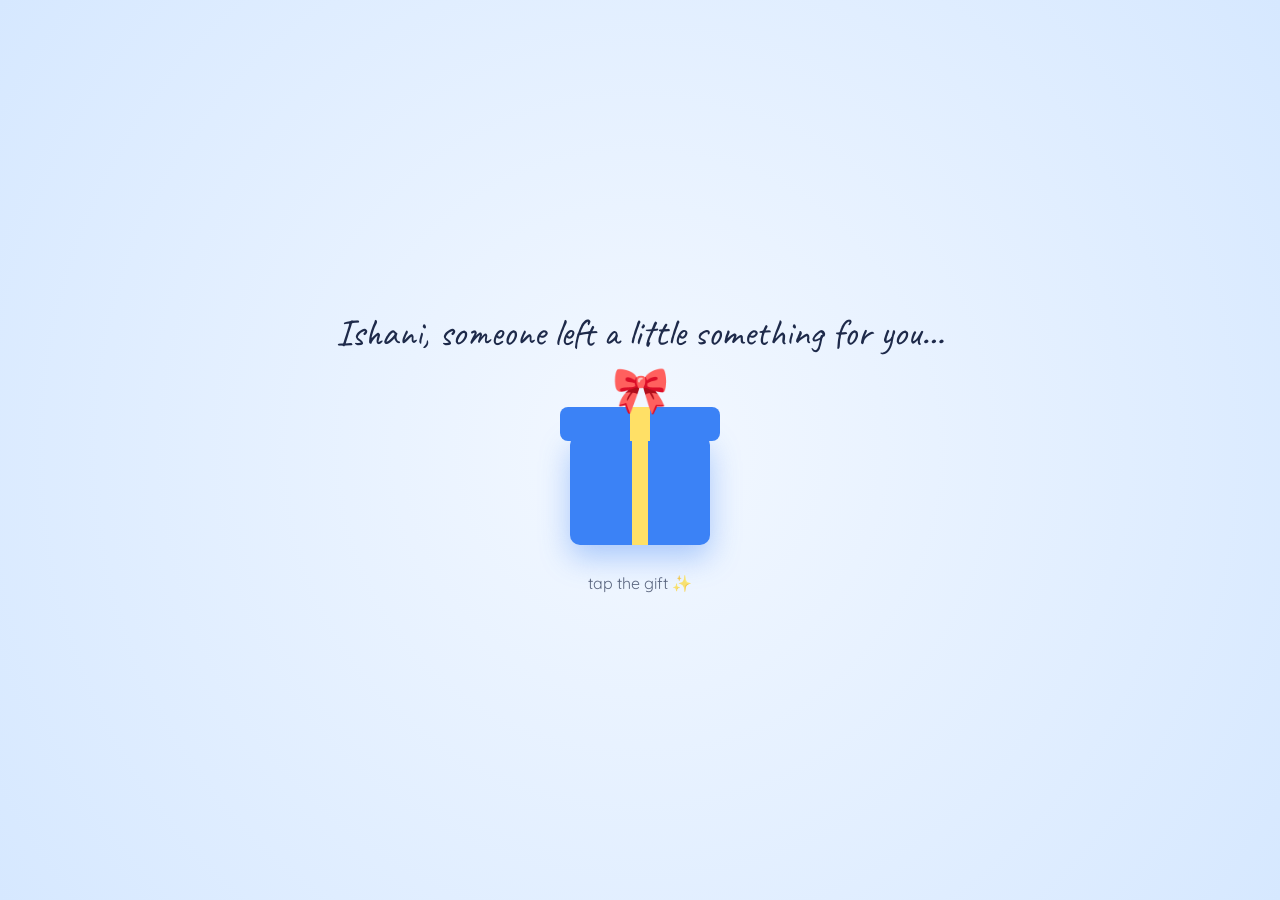
==== commit c412ad47: "Added blue theme and new behaviours" ====
--- a/index.html
+++ b/index.html
@@ -7,7 +7,7 @@
   <meta name="description" content="A little birthday surprise for Ishani 💖" />
   <meta property="og:title" content="Happy Birthday, Ishani! 🎂" />
   <meta property="og:description" content="Someone left a little surprise for you… tap to open 🎁" />
-  <meta name="theme-color" content="#ff6fb5" />
+  <meta name="theme-color" content="#3b82f6" />
   <link rel="icon" href="data:image/svg+xml,<svg xmlns='http://www.w3.org/2000/svg' viewBox='0 0 100 100'><text y='.9em' font-size='90'>🎂</text></svg>" />
   <link rel="preconnect" href="https://fonts.googleapis.com" />
   <link rel="preconnect" href="https://fonts.gstatic.com" crossorigin />
@@ -65,18 +65,19 @@
     <!-- ===== Cake ===== -->
     <section class="cake-section reveal">
       <h2>Make a wish 🕯️</h2>
-      <p class="section-sub">Close your eyes, make a wish, then tap the candles to blow them out.</p>
-      <div class="cake" id="cake">
-        <div class="knife" id="knife" role="button" tabindex="-1" aria-label="Knife: drag it down through the cake">🔪</div>
-        <div class="cut-line" id="cut-line"></div>
+      <p class="section-sub" id="cake-sub">Spin the cake with your finger 👆 then make a wish.</p>
+      <div class="cake-stage" id="cake">
+        <div class="cake3d"><div class="spin" id="cake-spin"></div></div>
+        <canvas class="cut-canvas" id="cut-canvas"></canvas>
+        <div class="knife-cursor" id="knife" aria-hidden="true">🔪</div>
         <div class="slice" id="slice" aria-hidden="true">🍰</div>
-        <div class="candles" id="candles"></div>
-        <div class="tier tier-top"><span class="drip"></span></div>
-        <div class="tier tier-bottom"><span class="drip"></span><span class="sprinkles"></span></div>
-        <div class="plate"></div>
+      </div>
+      <div class="cake-actions">
+        <button class="btn" id="wish-btn" type="button">🙏 Make a wish</button>
+        <button class="btn ghost" id="mic-btn" type="button" hidden>🎤 Blow into the mic</button>
       </div>
       <p class="wish-msg" id="wish-msg">Your wish is on its way ✨💫</p>
-      <p class="cut-hint" id="cut-hint">Your turn! Grab the knife and drag it down through the cake 🔪👇</p>
+      <p class="cut-hint" id="cut-hint"></p>
       <div class="feed" id="feed">
         <p class="feed-title">Now feed your friends! Tap a friend to give them a slice 🍰</p>
         <div class="friends" id="friends"></div>
@@ -125,8 +126,10 @@
   <!-- Toast -->
   <div class="toast" id="toast" role="status"></div>
 
+  <div class="wish-overlay" id="wish-overlay" aria-live="polite"><div><p>Close your eyes…</p><p class="wish-count" id="wish-count">3</p><p>and make a wish 🤫</p></div></div>
   <script src="js/sound.js"></script>
   <script src="js/main.js"></script>
+  <script src="js/cake.js"></script>
   <script src="js/buddy.js"></script>
 </body>
 </html>
--- a/css/style.css
+++ b/css/style.css
@@ -1,12 +1,12 @@
 :root {
-  --pink: #ff6fb5;
-  --peach: #ffb38a;
+  --pink: #3b82f6;
+  --peach: #38bdf8;
   --yellow: #ffe066;
   --mint: #7ee8c7;
-  --sky: #7cc6ff;
-  --lilac: #b79cff;
-  --ink: #3b2752;
-  --paper: #fffaf3;
+  --sky: #93c5fd;
+  --lilac: #a5b4fc;
+  --ink: #1e2a4a;
+  --paper: #fbfdff;
 }
 
 * { box-sizing: border-box; margin: 0; padding: 0; }
@@ -15,7 +15,7 @@
 body {
   font-family: 'Quicksand', system-ui, sans-serif;
   color: var(--ink);
-  background: linear-gradient(135deg, #ffe3f1, #fff1d6, #e2f6ff, #efe6ff);
+  background: linear-gradient(135deg, #dbeafe, #e0f2fe, #e2f6ff, #e0e7ff);
   background-attachment: scroll;
   min-height: 100vh;
   overflow-x: hidden;
@@ -25,7 +25,9 @@
 .hidden { display: none; }
 
 /* ===== Floating balloons ===== */
-.balloons { position: fixed; inset: 0; pointer-events: none; z-index: 1; overflow: hidden; }
+.balloons { position: fixed; inset: 0; pointer-events: none; z-index: 3; overflow: hidden; }
+.balloon { pointer-events: auto; cursor: pointer; touch-action: manipulation; transition: scale .12s ease-out, opacity .12s; }
+.balloon.pop { scale: 1.7; opacity: 0; animation-play-state: paused; pointer-events: none; }
 .balloon {
   will-change: transform;
   position: absolute; bottom: -160px;
@@ -39,7 +41,7 @@
 }
 .balloon::after {
   content: ''; position: absolute; left: 50%; top: 100%;
-  width: 1px; height: 80px; background: rgba(59,39,82,.25);
+  width: 1px; height: 80px; background: rgba(30,58,110,.25);
 }
 @keyframes floatUp {
   0% { transform: translateY(0) translateX(0) rotate(-4deg); }
@@ -51,7 +53,7 @@
 .intro {
   position: fixed; inset: 0; z-index: 40;
   display: flex; flex-direction: column; align-items: center; justify-content: center; gap: 28px;
-  background: radial-gradient(circle at center, #fff4fb, #ffd9ec);
+  background: radial-gradient(circle at center, #f3f8ff, #d6e8ff);
   transition: opacity .8s ease, transform .8s ease;
   text-align: center; padding: 16px;
 }
@@ -67,11 +69,11 @@
 .gift-box {
   position: absolute; bottom: 0; left: 10px; width: 140px; height: 110px; border-radius: 10px;
   background: linear-gradient(90deg, transparent 44%, var(--yellow) 44% 56%, transparent 56%), var(--pink);
-  box-shadow: 0 12px 30px rgba(255,111,181,.4);
+  box-shadow: 0 12px 30px rgba(59,130,246,.4);
 }
 .gift-lid {
   position: absolute; bottom: 104px; left: 0; width: 160px; height: 34px; border-radius: 8px; z-index: 2;
-  background: linear-gradient(90deg, transparent 44%, var(--yellow) 44% 56%, transparent 56%), #ff4fa3;
+  background: linear-gradient(90deg, transparent 44%, var(--yellow) 44% 56%, transparent 56%), #3b82f6;
   transition: transform .6s cubic-bezier(.5,-0.5,.5,1.5);
 }
 .gift-bow { position: absolute; bottom: 128px; left: 50%; transform: translateX(-50%); font-size: 46px; z-index: 3; transition: transform .6s; }
@@ -87,7 +89,7 @@
 /* ===== Layout ===== */
 main { position: relative; z-index: 2; }
 section { min-height: 90vh; padding: 80px 16px; display: flex; flex-direction: column; align-items: center; justify-content: center; text-align: center; }
-h2 { font-family: 'Pacifico', cursive; font-weight: 400; font-size: clamp(2rem, 6vw, 3rem); margin-bottom: 10px; color: #e2468f; }
+h2 { font-family: 'Pacifico', cursive; font-weight: 400; font-size: clamp(2rem, 6vw, 3rem); margin-bottom: 10px; color: #2563eb; }
 .section-sub { font-size: 1.1rem; opacity: .8; margin-bottom: 36px; max-width: 520px; }
 
 .reveal { opacity: 0; transform: translateY(40px); transition: opacity 1s ease, transform 1s ease; }
@@ -100,14 +102,14 @@
 .wavy { font-family: 'Pacifico', cursive; font-weight: 400; font-size: clamp(2.6rem, 10vw, 6rem); line-height: 1.2; }
 .wavy span {
   display: inline-block;
-  color: #ff5c9d;
+  color: #2f6fe4;
   animation: wave 2.4s ease-in-out infinite;
   will-change: transform;
 }
 @keyframes wave { 0%, 60%, 100% { transform: translateY(0); } 30% { transform: translateY(-18px); } }
 .name {
   font-family: 'Pacifico', cursive; font-weight: 400; font-size: clamp(2.4rem, 9vw, 5.4rem);
-  background: linear-gradient(90deg, #a35cff, #ff4fa3, #ff8a3d, #ff4fa3, #a35cff);
+  background: linear-gradient(90deg, #6366f1, #3b82f6, #06b6d4, #3b82f6, #6366f1);
   -webkit-background-clip: text; background-clip: text; color: transparent;
   animation: pop 1s cubic-bezier(.3,1.6,.5,1) both .6s;
   padding: 0 10px;
@@ -119,68 +121,83 @@
 .btn {
   font-family: inherit; font-weight: 700; font-size: 1.2rem; color: #fff; cursor: pointer;
   border: none; border-radius: 999px; padding: 16px 36px;
-  background: linear-gradient(135deg, var(--pink), #ff8a5c);
-  box-shadow: 0 10px 24px rgba(255,111,181,.45);
+  background: linear-gradient(135deg, var(--pink), #22d3ee);
+  box-shadow: 0 10px 24px rgba(59,130,246,.45);
   transition: transform .2s, box-shadow .2s;
 }
-.btn:hover { transform: translateY(-3px) scale(1.04); box-shadow: 0 14px 30px rgba(255,111,181,.55); }
+.btn:hover { transform: translateY(-3px) scale(1.04); box-shadow: 0 14px 30px rgba(59,130,246,.55); }
 .btn:active { transform: scale(.96); }
-.btn.ghost { background: rgba(255,255,255,.7); color: #e2468f; box-shadow: 0 8px 20px rgba(59,39,82,.1); text-decoration: none; display: inline-block; }
-.btn.ghost:hover { box-shadow: 0 12px 26px rgba(59,39,82,.18); }
+.btn.ghost { background: rgba(255,255,255,.7); color: #2563eb; box-shadow: 0 8px 20px rgba(30,58,110,.1); text-decoration: none; display: inline-block; }
+.btn.ghost:hover { box-shadow: 0 12px 26px rgba(30,58,110,.18); }
 .btn.small { font-size: 1rem; padding: 12px 26px; margin-top: 16px; }
 .scroll-cue { margin-top: 60px; opacity: .6; animation: bob 1.8s ease-in-out infinite; }
 @keyframes bob { 50% { transform: translateY(8px); } }
 
-/* ===== Cake ===== */
-.cake { position: relative; width: 260px; height: 260px; margin-top: 30px; }
-.plate { position: absolute; bottom: 0; left: -20px; width: 300px; height: 22px; border-radius: 50%; background: #fff; box-shadow: 0 8px 20px rgba(0,0,0,.08); }
-.tier { position: absolute; left: 50%; transform: translateX(-50%); border-radius: 16px 16px 10px 10px; overflow: hidden; }
-.tier-bottom { bottom: 12px; width: 240px; height: 100px; background: linear-gradient(#ffc7df, #ff9cc6); }
-.tier-top { bottom: 108px; width: 170px; height: 80px; background: linear-gradient(#fff2c2, #ffd76b); }
-.drip { position: absolute; top: 0; left: 0; right: 0; height: 26px; background:
-  radial-gradient(circle at 10% 0, #fff 14px, transparent 15px),
-  radial-gradient(circle at 30% 0, #fff 18px, transparent 19px),
-  radial-gradient(circle at 52% 0, #fff 12px, transparent 13px),
-  radial-gradient(circle at 72% 0, #fff 17px, transparent 18px),
-  radial-gradient(circle at 92% 0, #fff 13px, transparent 14px); }
-.sprinkles { position: absolute; inset: 30px 10px 10px; background-image:
-  radial-gradient(circle, var(--sky) 3px, transparent 4px),
-  radial-gradient(circle, var(--mint) 3px, transparent 4px),
-  radial-gradient(circle, var(--yellow) 3px, transparent 4px),
-  radial-gradient(circle, var(--lilac) 3px, transparent 4px);
-  background-size: 46px 30px, 38px 34px, 52px 26px, 30px 40px;
-  background-position: 0 0, 14px 10px, 26px 4px, 6px 18px; }
-.candles { position: absolute; bottom: 186px; left: 50%; transform: translateX(-50%); display: flex; gap: 22px; z-index: 3; }
-.candle { position: relative; width: 12px; height: 46px; border-radius: 4px; cursor: pointer;
-  background: repeating-linear-gradient(45deg, #fff 0 6px, var(--sky) 6px 12px); }
-.flame { position: absolute; top: -26px; left: 50%; width: 14px; height: 24px; transform: translateX(-50%);
-  border-radius: 50% 50% 50% 50% / 60% 60% 40% 40%;
-  background: radial-gradient(circle at 50% 70%, #fff6a8, #ffb020 60%, #ff6a00);
-  box-shadow: 0 0 18px 6px rgba(255,190,60,.6);
-  animation: flicker .25s ease-in-out infinite alternate; transition: opacity .4s, transform .4s; }
-@keyframes flicker { from { transform: translateX(-50%) scale(1) rotate(-3deg); } to { transform: translateX(-50%) scale(1.08, .94) rotate(3deg); } }
-.candle.out .flame { opacity: 0; transform: translateX(-50%) translateY(-20px) scale(.2); }
-.candle.out::after { content: ''; position: absolute; top: -30px; left: 3px; width: 6px; height: 20px; border-radius: 50%;
-  background: rgba(150,150,150,.5); filter: blur(3px); animation: smoke 1.4s ease-out forwards; }
+/* ===== 3D Cake ===== */
+.cake-stage { position: relative; width: 340px; height: 360px; max-width: 100%; touch-action: pan-y; user-select: none; -webkit-user-select: none; cursor: grab; }
+.cake-stage:active { cursor: grabbing; }
+.cake-stage.cutting { cursor: none; touch-action: none; }
+.cake3d { position: absolute; inset: 0; perspective: 900px; perspective-origin: 50% 30%; }
+.spin { position: absolute; left: 50%; top: 58%; transform-style: preserve-3d; }
+.t3d { position: absolute; left: 0; top: 0; transform-style: preserve-3d; }
+.p3d { position: absolute; left: 0; top: 0; backface-visibility: hidden; -webkit-backface-visibility: hidden; display: flex; align-items: center; justify-content: center; }
+.p3d b { font-family: 'Pacifico', cursive; font-weight: 400; font-size: 25px; color: #fff; text-shadow: 0 2px 0 #1d4ed8, 0 0 6px rgba(29,78,216,.5); margin-top: 8px; }
+.top3d { position: absolute; left: 0; top: 0; border-radius: 50%; }
+.plate3d { box-shadow: 0 0 0 2px #dbe7f7, 0 10px 30px rgba(30,58,110,.25); }
+/* candles */
+.c3 { position: absolute; left: 0; top: 0; width: 56px; height: 96px; margin: -96px 0 0 -28px; transform-origin: 50% 100%; border: none; background: none; padding: 0; cursor: pointer; transform-style: preserve-3d; }
+.c3 .digit, .c3 .stick, .c3 .flame3 { position: absolute; left: 50%; transform: translateX(-50%); }
+.c3 .digit { bottom: 0; font: 900 64px/1 'Quicksand', system-ui, sans-serif; color: #93c5fd;
+  background: repeating-linear-gradient(-45deg, #ffffff 0 7px, #60a5fa 7px 14px); -webkit-background-clip: text; background-clip: text; -webkit-text-fill-color: transparent;
+  filter: drop-shadow(0 0 1px #1d4ed8) drop-shadow(0 3px 2px rgba(30,58,110,.25)); }
+.c3 .stick { bottom: 0; width: 10px; height: 38px; border-radius: 3px; background: repeating-linear-gradient(45deg, #fff 0 5px, #3b82f6 5px 10px); }
+.c3 .flame3 { width: 14px; height: 24px; border-radius: 50% 50% 50% 50% / 60% 60% 40% 40%; transform-origin: 50% 100%;
+  background: radial-gradient(circle at 50% 70%, #fff6a8, #ffb020 60%, #ff6a00); box-shadow: 0 0 18px 6px rgba(255,190,60,.55);
+  transform: translateX(-50%) rotate(var(--lean, 0deg)); transition: transform .2s, opacity .35s; animation: flick .22s ease-in-out infinite alternate; }
+.c3.num .flame3 { bottom: 64px; margin-left: 4px; }
+.c3.mini .flame3 { bottom: 38px; width: 11px; height: 19px; }
+@keyframes flick { from { scale: 1 1; } to { scale: 1.1 .9; } }
+.c3.out { pointer-events: none; }
+.c3.out .flame3 { opacity: 0; scale: .2; }
+.c3.mini { width: 36px; height: 66px; margin: -66px 0 0 -18px; }
+.c3.out::after { content: ''; position: absolute; left: calc(50% - 3px); bottom: 60px; width: 7px; height: 22px; border-radius: 50%; background: rgba(150,150,160,.55); filter: blur(3px); animation: smoke 1.4s ease-out forwards; }
+.c3.mini.out::after { bottom: 36px; }
+.c3.relit .flame3 { animation: flick .22s ease-in-out infinite alternate, relight .6s ease-out; }
+@keyframes relight { 0% { scale: .1; filter: brightness(3); } 60% { scale: 1.5; } 100% { scale: 1; } }
 @keyframes smoke { to { transform: translateY(-40px) scale(2); opacity: 0; } }
-.wish-msg { margin-top: 30px; font-family: 'Caveat', cursive; font-size: 2rem; opacity: 0; transform: scale(.8); transition: all .6s; }
+.cut-canvas { position: absolute; inset: 0; width: 100%; height: 100%; pointer-events: none; z-index: 4; }
+.knife-cursor { position: absolute; left: 0; top: 0; width: 60px; height: 60px; font-size: 48px; line-height: 60px; text-align: center; z-index: 6; pointer-events: none; opacity: 0; transition: opacity .2s; }
+.knife-cursor.on { opacity: 1; }
+.cake-stage.wobble .cake3d { animation: wobble .5s ease; }
+@keyframes wobble { 25% { transform: translateX(-6px) rotate(-1.5deg); } 50% { transform: translateX(5px) rotate(1deg); } 75% { transform: translateX(-3px); } }
+.cake-actions { display: flex; flex-wrap: wrap; gap: 12px; justify-content: center; margin-top: 6px; }
+.cake-actions [hidden] { display: none; }
+.wish-msg { margin-top: 18px; font-family: 'Caveat', cursive; font-size: 2rem; opacity: 0; transform: scale(.8); transition: all .6s; }
 .wish-msg.show { opacity: 1; transform: scale(1); }
+.wish-overlay { position: fixed; inset: 0; z-index: 65; display: flex; align-items: center; justify-content: center; text-align: center; color: #fff;
+  background: radial-gradient(circle at 50% 40%, rgba(30,64,140,.92), rgba(5,12,35,.97)); opacity: 0; pointer-events: none; transition: opacity .6s;
+  font-family: 'Caveat', cursive; font-size: 2rem; }
+.wish-overlay.show { opacity: 1; pointer-events: auto; }
+.wish-overlay::before { content: ''; position: absolute; inset: 0; background-image: radial-gradient(2px 2px at 20% 30%, #fff, transparent), radial-gradient(2px 2px at 70% 20%, #fff, transparent),
+  radial-gradient(1.5px 1.5px at 40% 70%, #fff, transparent), radial-gradient(2px 2px at 85% 65%, #fff, transparent), radial-gradient(1.5px 1.5px at 12% 80%, #fff, transparent), radial-gradient(2px 2px at 55% 45%, #fff, transparent);
+  animation: pulse 1.6s ease-in-out infinite; }
+.wish-count { font-family: 'Pacifico', cursive; font-size: 5rem; margin: 10px 0; }
 
 /* ===== Gallery ===== */
 .gallery { columns: 3 240px; column-gap: 28px; width: 100%; max-width: 900px; }
 .polaroid {
   background: #fff; padding: 12px 12px 18px; border-radius: 6px; cursor: pointer;
-  box-shadow: 0 12px 30px rgba(59,39,82,.15);
+  box-shadow: 0 12px 30px rgba(30,58,110,.15);
   display: inline-block; width: 100%; margin: 0 0 28px; break-inside: avoid;
   transform: rotate(var(--r, 0deg)); transition: transform .35s cubic-bezier(.3,1.6,.5,1), box-shadow .3s;
 }
-.polaroid:hover { transform: rotate(0) scale(1.06); box-shadow: 0 20px 40px rgba(59,39,82,.25); z-index: 2; }
+.polaroid:hover { transform: rotate(0) scale(1.06); box-shadow: 0 20px 40px rgba(30,58,110,.25); z-index: 2; }
 .polaroid .ph { min-height: 160px; border-radius: 3px; overflow: hidden; display: flex; align-items: center; justify-content: center; font-size: 3.4rem; }
 .polaroid img { width: 100%; height: auto; display: block; }
 .polaroid .ph small { display: block; font-size: .8rem; opacity: .7; margin-top: 6px; font-family: 'Quicksand', sans-serif; }
 .polaroid figcaption { font-family: 'Caveat', cursive; font-size: 1.5rem; margin-top: 10px; }
 
-.lightbox { position: fixed; inset: 0; z-index: 60; background: rgba(30,15,40,.85); display: flex; flex-direction: column; align-items: center; justify-content: center; padding: 16px; opacity: 0; pointer-events: none; transition: opacity .3s; }
+.lightbox { position: fixed; inset: 0; z-index: 60; background: rgba(10,25,55,.88); display: flex; flex-direction: column; align-items: center; justify-content: center; padding: 16px; opacity: 0; pointer-events: none; transition: opacity .3s; }
 .lightbox.open { opacity: 1; pointer-events: auto; }
 .lightbox img { max-width: 92vw; max-height: 78vh; border-radius: 10px; box-shadow: 0 20px 60px rgba(0,0,0,.5); }
 .lightbox p { color: #fff; font-family: 'Caveat', cursive; font-size: 1.8rem; margin-top: 14px; }
@@ -192,7 +209,7 @@
 .card-inner { position: relative; width: 100%; height: 100%; transition: transform .7s cubic-bezier(.3,1.4,.5,1); transform-style: preserve-3d; }
 .card.flipped .card-inner { transform: rotateY(180deg); }
 .card-face { position: absolute; inset: 0; border-radius: 20px; backface-visibility: hidden; -webkit-backface-visibility: hidden;
-  display: flex; align-items: center; justify-content: center; padding: 18px; box-shadow: 0 10px 24px rgba(59,39,82,.12); }
+  display: flex; align-items: center; justify-content: center; padding: 18px; box-shadow: 0 10px 24px rgba(30,58,110,.12); }
 .card-front { font-size: 3rem; color: #fff; flex-direction: column; }
 .card-front small { font-size: .9rem; font-weight: 700; letter-spacing: .1em; margin-top: 6px; }
 .card-back { background: #fff; transform: rotateY(180deg); font-size: 1.1rem; font-weight: 500; line-height: 1.4; }
@@ -201,14 +218,14 @@
 .letter {
   position: relative; max-width: 640px; width: 100%; text-align: left;
   background: var(--paper); border-radius: 14px; padding: 40px 34px;
-  box-shadow: 0 20px 50px rgba(59,39,82,.15);
+  box-shadow: 0 20px 50px rgba(30,58,110,.15);
   background-image: repeating-linear-gradient(transparent 0 35px, rgba(124,198,255,.25) 35px 36px);
   background-position: 0 28px;
 }
 .letter::before { content: '💌'; position: absolute; top: -26px; left: 50%; transform: translateX(-50%); font-size: 3rem; }
 .letter-body { font-family: 'Caveat', cursive; font-size: 1.65rem; line-height: 36px; min-height: 200px; white-space: pre-wrap; }
 .letter-body .cursor { display: inline-block; width: 2px; height: 1.2em; background: var(--ink); vertical-align: middle; animation: pulse .8s infinite; }
-.signature { font-family: 'Pacifico', cursive; font-size: 1.4rem; text-align: right; margin-top: 18px; color: #e2468f; opacity: 0; transition: opacity 1s; }
+.signature { font-family: 'Pacifico', cursive; font-size: 1.4rem; text-align: right; margin-top: 18px; color: #2563eb; opacity: 0; transition: opacity 1s; }
 .signature.show { opacity: 1; }
 
 footer { position: relative; z-index: 2; text-align: center; padding: 40px 16px 70px; font-size: 1.1rem; }
@@ -219,7 +236,7 @@
   background: conic-gradient(var(--pink), var(--peach), var(--yellow), var(--mint), var(--sky), var(--lilac), var(--pink));
   animation: spin 6s linear infinite; }
 .avatar-ring::after { content: ''; position: absolute; inset: 5px; border-radius: 50%; background: #fff; }
-.avatar { position: relative; width: 100%; height: 100%; object-fit: cover; object-position: 50% 18%; border-radius: 50%; z-index: 1; box-shadow: 0 10px 30px rgba(255,111,181,.35); }
+.avatar { position: relative; width: 100%; height: 100%; object-fit: cover; object-position: 50% 18%; border-radius: 50%; z-index: 1; box-shadow: 0 10px 30px rgba(59,130,246,.35); }
 .avatar-crown { position: absolute; top: -30px; left: 50%; transform: translateX(-50%) rotate(-12deg); font-size: 44px; z-index: 2; animation: bob 2.4s ease-in-out infinite; }
 @keyframes spin { to { transform: rotate(360deg); } }
 .hero-actions { display: flex; flex-wrap: wrap; gap: 14px; justify-content: center; }
@@ -229,14 +246,14 @@
   position: relative; width: 100%; max-width: 560px; min-height: 380px;
   background: rgba(255,255,255,.94);
   border-radius: 28px; padding: 54px 26px 30px;
-  box-shadow: 0 24px 60px rgba(59,39,82,.15);
-}
-.quiz-progress { position: absolute; top: 0; left: 0; right: 0; height: 8px; border-radius: 28px 28px 0 0; overflow: hidden; background: #f5e6f0; }
+  box-shadow: 0 24px 60px rgba(30,58,110,.15);
+}
+.quiz-progress { position: absolute; top: 0; left: 0; right: 0; height: 8px; border-radius: 28px 28px 0 0; overflow: hidden; background: #e2ecfa; }
 .quiz-progress span { display: block; height: 100%; width: 0; background: linear-gradient(90deg, var(--pink), var(--peach), var(--yellow)); transition: width .6s cubic-bezier(.3,1.4,.5,1); }
 .quiz-host { position: absolute; top: -30px; left: 50%; transform: translateX(-50%); width: 60px; height: 60px; border-radius: 50%;
-  background: #fff; display: flex; align-items: center; justify-content: center; font-size: 34px; box-shadow: 0 8px 20px rgba(59,39,82,.15); animation: bob 2.4s ease-in-out infinite; }
+  background: #fff; display: flex; align-items: center; justify-content: center; font-size: 34px; box-shadow: 0 8px 20px rgba(30,58,110,.15); animation: bob 2.4s ease-in-out infinite; }
 .quiz-stage { position: relative; min-height: 290px; display: flex; flex-direction: column; align-items: center; justify-content: center; gap: 16px; }
-.q-step { font-size: .8rem; font-weight: 700; letter-spacing: .18em; text-transform: uppercase; color: #e2468f; opacity: .8; }
+.q-step { font-size: .8rem; font-weight: 700; letter-spacing: .18em; text-transform: uppercase; color: #2563eb; opacity: .8; }
 .q-text { font-size: clamp(1.25rem, 4.2vw, 1.6rem); font-weight: 700; line-height: 1.35; }
 .q-note { font-size: .95rem; opacity: .7; margin-top: -6px; }
 .q-anim { animation: qIn .5s cubic-bezier(.3,1.4,.5,1) both; }
@@ -244,29 +261,29 @@
 .q-options { display: flex; flex-wrap: wrap; gap: 12px; justify-content: center; width: 100%; }
 .q-btn {
   font-family: inherit; font-size: 1.05rem; font-weight: 700; color: var(--ink); cursor: pointer;
-  border: 2px solid #ffd0e6; background: #fff; border-radius: 16px; padding: 12px 20px; min-width: 120px;
+  border: 2px solid #c7dcff; background: #fff; border-radius: 16px; padding: 12px 20px; min-width: 120px;
   transition: transform .2s, background .2s, border-color .2s, left .25s ease, top .25s ease;
 }
-.q-btn:hover { transform: translateY(-2px); border-color: var(--pink); background: #fff3f9; }
-.q-btn.primary { background: linear-gradient(135deg, var(--pink), #ff8a5c); color: #fff; border-color: transparent; }
+.q-btn:hover { transform: translateY(-2px); border-color: var(--pink); background: #f0f6ff; }
+.q-btn.primary { background: linear-gradient(135deg, var(--pink), #22d3ee); color: #fff; border-color: transparent; }
 .q-btn.wrong { animation: shake .45s; border-color: #ff6b6b; background: #fff0f0; }
 .q-btn:disabled { opacity: .5; cursor: default; transform: none; }
 @keyframes shake { 20%, 60% { transform: translateX(-8px); } 40%, 80% { transform: translateX(8px); } }
 .q-btn.runaway { position: absolute; z-index: 5; }
 .q-input {
   font-family: inherit; font-size: 1.15rem; width: 100%; max-width: 380px; padding: 14px 18px; border-radius: 16px;
-  border: 2px solid #ffd0e6; outline: none; text-align: center; color: var(--ink); background: #fff;
+  border: 2px solid #c7dcff; outline: none; text-align: center; color: var(--ink); background: #fff;
 }
 .q-input.wrong { animation: shake .45s; border-color: #ff6b6b; }
-.q-input:focus { border-color: var(--pink); box-shadow: 0 0 0 4px rgba(255,111,181,.15); }
+.q-input:focus { border-color: var(--pink); box-shadow: 0 0 0 4px rgba(59,130,246,.15); }
 .q-feedback { min-height: 1.6em; font-weight: 700; font-size: 1.05rem; }
 .q-big-emoji { font-size: 4rem; line-height: 1; }
 .certificate {
   width: 100%; border: 3px double #e9b949; border-radius: 18px; padding: 22px 18px;
-  background: linear-gradient(135deg, #fffaf0, #fff4fa);
+  background: linear-gradient(135deg, #f5faff, #f1f7ff);
 }
 .certificate h3 { font-family: 'Pacifico', cursive; font-weight: 400; font-size: 1.6rem; color: #c48a00; margin-bottom: 6px; }
-.certificate .cert-name { font-family: 'Pacifico', cursive; font-size: 2.2rem; color: #e2468f; margin: 6px 0; }
+.certificate .cert-name { font-family: 'Pacifico', cursive; font-size: 2.2rem; color: #2563eb; margin: 6px 0; }
 .certificate .cert-title { font-weight: 700; font-size: 1.15rem; text-transform: uppercase; letter-spacing: .06em; margin: 8px 0; }
 .certificate small { display: block; opacity: .7; margin-top: 10px; line-height: 1.5; }
 .trophy { font-size: 4.2rem; animation: pop .8s cubic-bezier(.3,1.6,.5,1) both; }
@@ -325,39 +342,48 @@
   .card { height: 170px; }
   .card-back { font-size: 1.05rem; }
   .letter-body { font-size: 1.55rem; }
-  .cake { transform: scale(1.1); margin: 40px 0 20px; }
-  .candle { width: 16px; }
-  .candles { gap: 20px; }
+}
+/* ===== Phone: tighter gaps, bigger things, swipeable photos ===== */
+@media (max-width: 600px) {
+  section { padding: 44px 14px; }
+  h2 { font-size: 2.3rem; margin-bottom: 8px; }
+  .section-sub { margin-bottom: 18px; }
+  .subtitle { margin: 16px 0 22px; }
+  .scroll-cue { margin-top: 26px; }
+  .quiz-card { min-height: 0; padding: 48px 16px 22px; }
+  .quiz-stage { min-height: 250px; gap: 14px; }
+  .q-note { font-size: 1rem; opacity: .8; }
+  .q-big-emoji { font-size: 4.6rem; }
+  .wish-msg { margin-top: 20px; }
+  .feed { margin-top: 18px; }
+  .feed-title { font-size: 1.2rem; margin-bottom: 14px; }
+  .friend .bubble { font-size: 1rem; max-width: 150px; }
+  .friend .tap { font-size: .9rem; }
+  .gallery { columns: auto; display: flex; gap: 14px; overflow-x: auto; scroll-snap-type: x mandatory; scrollbar-width: none;
+    width: calc(100% + 28px); margin: 0 -14px; padding: 8px 11vw 16px; -webkit-overflow-scrolling: touch; }
+  .gallery::-webkit-scrollbar { display: none; }
+  .polaroid { flex: 0 0 78vw; margin: 0; scroll-snap-align: center; }
+  .polaroid img { height: min(56vh, 460px); object-fit: cover; }
+  .gallery-section .section-sub::after { content: " Swipe for more 👉"; font-weight: 700; }
+  .reasons { gap: 12px; }
+  .letter { padding: 30px 18px; }
+  footer { padding: 24px 16px 70px; }
 }
 @media (hover: none) {
-  .polaroid:hover { transform: rotate(var(--r, 0deg)); box-shadow: 0 12px 30px rgba(59,39,82,.15); }
-}
-
-/* ===== Cake cutting & feeding ===== */
-.knife { position: absolute; left: 50%; top: -84px; width: 84px; height: 84px; margin-left: -42px; font-size: 64px; line-height: 84px; text-align: center;
-  transform: rotate(45deg); opacity: 0; z-index: 6; pointer-events: none; touch-action: none; user-select: none; -webkit-user-select: none; cursor: grab; }
-.knife.ready { opacity: 1; pointer-events: auto; animation: knifeBob 1.2s ease-in-out infinite; }
-.knife.ready::before { content: ''; position: absolute; inset: 6px; border-radius: 50%; background: rgba(255,224,102,.45); box-shadow: 0 0 24px 8px rgba(255,224,102,.55); z-index: -1; }
-.knife.dragging { animation: none; cursor: grabbing; transition: none; }
-.knife.dragging::before, .knife.done::before { display: none; }
-.knife.returning { transition: transform .35s ease; }
-.knife.done { opacity: 0; transition: opacity .5s; pointer-events: none; animation: none; }
-@keyframes knifeBob { 50% { transform: translateY(-10px) rotate(45deg); } }
-.cut-hint { display: none; margin-top: 18px; font-weight: 700; font-size: 1.15rem; color: #e2468f; }
+  .polaroid:hover { transform: rotate(var(--r, 0deg)); box-shadow: 0 12px 30px rgba(30,58,110,.15); }
+}
+
+/* ===== Slice & feeding ===== */
+.slice { position: absolute; right: 0; bottom: 30px; font-size: 54px; z-index: 5; opacity: 0; transform: scale(0); transition: transform .45s cubic-bezier(.3,1.6,.5,1), opacity .3s; pointer-events: none; }
+.slice.show { opacity: 1; transform: scale(1); }
+.cut-hint { display: none; margin-top: 14px; font-weight: 700; font-size: 1.15rem; color: #2563eb; }
 .cut-hint.show { display: block; animation: pop .6s cubic-bezier(.3,1.6,.5,1) both; }
-.cut-line { position: absolute; left: 50%; bottom: 14px; width: 4px; height: 0; margin-left: -2px; background: #fff; border-radius: 2px; z-index: 4; transition: height .6s ease .25s; box-shadow: 0 0 0 1px rgba(255,111,181,.25); }
-.cut-line.show { height: 172px; }
-.cut-line.live { transition: none; }
-.slice { position: absolute; right: -36px; bottom: 6px; font-size: 54px; z-index: 5; opacity: 0; transform: scale(0); transition: transform .45s cubic-bezier(.3,1.6,.5,1), opacity .3s; pointer-events: none; }
-.slice.show { opacity: 1; transform: scale(1); }
-.cut-btn { margin-top: 18px; display: none; }
-.cut-btn.show { display: inline-block; animation: pop .6s cubic-bezier(.3,1.6,.5,1) both; }
 .feed { display: none; margin-top: 26px; width: 100%; max-width: 620px; }
 .feed.show { display: block; animation: qIn .5s cubic-bezier(.3,1.4,.5,1) both; }
 .feed-title { font-weight: 700; font-size: 1.15rem; margin-bottom: 22px; }
 .friends { display: flex; flex-wrap: wrap; justify-content: center; gap: 22px 26px; }
 .friend { position: relative; display: flex; flex-direction: column; align-items: center; gap: 8px; border: none; background: none; cursor: pointer; font-family: inherit; color: var(--ink); }
-.friend img { width: 104px; height: 104px; border-radius: 50%; object-fit: cover; border: 5px solid #fff; box-shadow: 0 10px 24px rgba(59,39,82,.18); transition: transform .25s; }
+.friend img { width: 104px; height: 104px; border-radius: 50%; object-fit: cover; border: 5px solid #fff; box-shadow: 0 10px 24px rgba(30,58,110,.18); transition: transform .25s; }
 .friend:active img { transform: scale(.94); }
 .friend .mouth { position: absolute; top: 74px; left: 50%; transform: translateX(-50%) scale(0); font-size: 30px; transition: transform .3s cubic-bezier(.3,1.6,.5,1); }
 .friend .bubble { min-height: 1.4em; font-weight: 700; font-size: .95rem; max-width: 130px; line-height: 1.25; }
@@ -371,7 +397,6 @@
 @media (max-width: 600px) {
   .friend img { width: 92px; height: 92px; }
   .friend .mouth { top: 64px; }
-  .slice { right: -20px; font-size: 46px; }
 }
 .friend { width: 112px; }
 @media (max-width: 600px) {
@@ -383,29 +408,49 @@
   .friend .mouth { top: 60px; }
 }
 
+/* ===== Anime words while eating ===== */
+.anime-word { position: absolute; top: 4px; z-index: 3; pointer-events: none; font: 800 1.05rem/1 'Quicksand', system-ui, sans-serif; color: #2563eb;
+  -webkit-text-stroke: 3px #fff; paint-order: stroke fill; transform: translateX(-50%) rotate(var(--tilt, 0deg)); animation: animeWord 1.4s ease-out forwards; }
+@keyframes animeWord { 0% { opacity: 0; translate: 0 10px; scale: .5; } 15% { opacity: 1; scale: 1.25; } 30% { scale: 1; } 100% { opacity: 0; translate: 0 -46px; } }
+
 /* ===== Chewing faces ===== */
-.face { position: relative; width: 104px; height: 104px; border-radius: 50%; overflow: hidden; border: 5px solid #fff; box-shadow: 0 10px 24px rgba(59,39,82,.18); }
+.face { position: relative; width: 112px; height: 112px; border-radius: 50%; overflow: hidden; border: 5px solid #fff; box-shadow: 0 10px 24px rgba(30,58,110,.18); }
 .face img { width: 100%; height: 100%; border: none; box-shadow: none; border-radius: 0; display: block; }
 .friend img { border: none; box-shadow: none; }
-.eye-cover { position: absolute; width: 24%; height: 15%; transform: translate(-50%, -50%); opacity: 0; transition: opacity .2s;
-  background: radial-gradient(ellipse at center, var(--skin) 52%, transparent 72%); }
-.eye-cover::after { content: ''; position: absolute; left: 22%; right: 22%; top: 18%; height: 42%; border-bottom: 3px solid #2a160d; border-radius: 0 0 50% 50%; }
-.big-mouth { position: absolute; width: 38%; height: 26%; transform: translate(-50%, -50%) scale(0); border-radius: 45% 45% 55% 55%;
-  background: radial-gradient(ellipse at 50% 30%, #7a1515, #3e0707 70%); border: 3px solid #2a0505; overflow: hidden;
-  transition: transform .25s cubic-bezier(.3,1.6,.5,1); }
+.face > span:not(.hearts) { position: absolute; transform: translate(-50%, -50%) rotate(var(--rot, 0deg)); }
+.face svg { display: block; width: 100%; height: 100%; overflow: visible; }
+/* eyes: skin patch over the real eye, then a cute drawn eye on top */
+.eye-cover { opacity: 0; transition: opacity .2s; border-radius: 50%;
+  background: radial-gradient(ellipse at center, var(--skin) 55%, transparent 74%); }
+.eye-cover path { fill: none; stroke: #2a160d; stroke-width: 3.6; stroke-linecap: round; stroke-linejoin: round; }
+.eye-cover .e-happy { display: none; }
+.friend.fed .eye-cover .e-squint { display: none; }
+.friend.fed .eye-cover .e-happy { display: inline; }
+.blush { border-radius: 50%; background: radial-gradient(ellipse, rgba(255,105,150,.75), rgba(255,105,150,0) 70%); opacity: 0; transition: opacity .3s; }
+.big-mouth { border-radius: 45% 45% 55% 55%; opacity: 0;
+  background: radial-gradient(ellipse at 50% 30%, #7a1515, #3e0707 70%); border: 2px solid #2a0505; overflow: hidden;
+  transition: opacity .15s, scale .25s cubic-bezier(.3,1.6,.5,1); scale: 0; }
 .big-mouth::before { content: ''; position: absolute; left: 8%; right: 8%; top: 0; height: 22%; background: #fff; border-radius: 0 0 40% 40%; }
 .big-mouth::after { content: ''; position: absolute; left: 22%; right: 22%; bottom: -10%; height: 50%; background: #ff7b9c; border-radius: 50% 50% 0 0; }
-.friend.open .big-mouth { transform: translate(-50%, -50%) scale(1.15); }
-.friend.chewing .eye-cover, .friend.fed .eye-cover { opacity: 1; }
-.friend.chewing .big-mouth { transform: translate(-50%, -50%) scale(1); animation: chew .32s ease-in-out infinite alternate; }
+.friend.open .big-mouth { opacity: 1; scale: 1.15; }
+.friend.chewing .eye-cover, .friend.fed .eye-cover, .friend.chewing .blush, .friend.fed .blush { opacity: 1; }
+.friend.chewing .blush { animation: blush .64s ease-in-out infinite; }
+.friend.chewing .big-mouth { opacity: 1; scale: 1; animation: chew .32s ease-in-out infinite alternate; }
 .friend.chewing .face { animation: munch .64s ease-in-out infinite; }
-.friend.fed .big-mouth { transform: translate(-50%, -50%) scale(.9, .28); }
-.friend.fed .face { border-color: #ffe066; }
-@keyframes chew { from { transform: translate(-50%, -50%) scale(1.05, 1); } to { transform: translate(-50%, -50%) scale(1.15, .3); } }
-.crumb { position: absolute; width: 5px; height: 5px; border-radius: 50%; background: #f5c26b; opacity: 0; }
+.friend.fed .face { border-color: #ffe066; animation: happyBob 2.4s ease-in-out infinite; }
+@keyframes chew { from { scale: 1.05 1; } to { scale: 1.15 .3; } }
+@keyframes blush { 50% { scale: 1.25; } }
+@keyframes happyBob { 0%, 100% { rotate: -3deg; } 50% { rotate: 3deg; } }
+.crumb { width: 5px; height: 5px; border-radius: 50%; background: #f5c26b; opacity: 0; }
 .friend.chewing .crumb { animation: crumb .9s ease-in infinite; }
-@keyframes crumb { 0% { opacity: 1; transform: translate(0, 0); } 100% { opacity: 0; transform: translate(var(--dx), 26px); } }
-@media (max-width: 600px) { .face { width: 92px; height: 92px; } .friends { gap: 18px 22px; } .friend { width: 120px; } }
+@keyframes crumb { 0% { opacity: 1; translate: 0 0; } 100% { opacity: 0; translate: var(--dx) 26px; } }
+.hearts { position: absolute; left: 0; right: 0; top: 0; height: 112px; pointer-events: none; }
+.hearts i { position: absolute; bottom: 30%; font-style: normal; font-size: 16px; opacity: 0; }
+.hearts i:nth-child(1) { left: 6%; } .hearts i:nth-child(2) { left: 44%; } .hearts i:nth-child(3) { right: 6%; }
+.friend.fed .hearts i { animation: heartUp 2.6s ease-out infinite; }
+.friend.fed .hearts i:nth-child(2) { animation-delay: .9s; } .friend.fed .hearts i:nth-child(3) { animation-delay: 1.7s; }
+@keyframes heartUp { 0% { opacity: 0; transform: translateY(0) scale(.6); } 20% { opacity: 1; } 100% { opacity: 0; transform: translateY(-60px) scale(1.1); } }
+@media (max-width: 600px) { .face { width: 116px; height: 116px; } .friends { gap: 14px 10px; } .friend { width: 46%; max-width: 150px; } }
 
 .friend .bubble:empty { display: none; }
 
--- a/css/buddy.css
+++ b/css/buddy.css
@@ -19,7 +19,10 @@
 
 /* body parts and their pivots (viewBox units) */
 .b-head { transform-origin: 50px 66px; transform: rotate(var(--tilt, 0deg)); transition: transform .5s ease; }
-.b-eyes { transform: translate(var(--gx, 0px), var(--gy, 0px)); transition: transform .35s ease; }
+.b-eyes { transform: translate(var(--gx, 0px), var(--gy, 0px)); transition: transform .22s ease; }
+.b-eyes-open { transform: translate(var(--sx, 0px), var(--sy, 0px)); transition: transform .07s linear; }
+.buddy.blink2 .b-blink { animation: b-blink2 .55s ease 1; }
+@keyframes b-blink2 { 0%, 30%, 60%, 100% { transform: scaleY(1); } 15%, 45% { transform: scaleY(.08); } }
 .b-blink { transform-origin: 50px 46px; animation: b-blink 4.6s infinite; }
 @keyframes b-blink { 0%, 93%, 100% { transform: scaleY(1); } 95% { transform: scaleY(.08); } }
 .b-arm-l { transform-origin: 32px 72px; transform: rotate(var(--al, 8deg)); transition: transform .3s ease; }
@@ -31,8 +34,14 @@
 
 /* ---------- getting around ---------- */
 .buddy.m-hang .b-rope { display: inline; }
-.buddy.m-hang { --al: -75deg; --ar: 75deg; --ll: 8deg; --lr: -8deg; }
-.buddy.m-hang .buddy-body { animation: b-swing 1.6s ease-in-out infinite; }
+/* hanging by one hand, waving with the other */
+.buddy.m-hang { --ar: 205deg; --ll: 10deg; --lr: -6deg; }
+.buddy.m-hang .b-arm-r { transform: rotate(var(--ar)) scaleY(1.5); }
+.buddy.m-hang .b-arm-l { animation: b-waveL .35s ease-in-out infinite alternate; }
+.buddy.m-hang .b-leg-l { animation: b-kickL .8s ease-in-out infinite alternate; }
+.buddy.m-hang .b-leg-r { animation: b-kickR .8s ease-in-out infinite alternate; }
+.buddy.m-hang .buddy-body { transform-origin: 81% 0; animation: b-swing 1.6s ease-in-out infinite; }
+@keyframes b-waveL { from { transform: rotate(105deg); } to { transform: rotate(150deg); } }
 @keyframes b-swing { 0%, 100% { transform: rotate(8deg); } 50% { transform: rotate(-8deg); } }
 
 .buddy.m-para .b-chute { display: inline; }
@@ -126,20 +135,87 @@
 
 /* ---------- speech bubble ---------- */
 .buddy-bubble { position: absolute; top: 34%; width: max-content; max-width: 190px;
-  background: #fff; color: var(--ink, #3b2752); font-weight: 700; font-size: .92rem; line-height: 1.3; padding: 9px 12px;
-  box-shadow: 0 8px 22px rgba(59,39,82,.2); opacity: 0; transition: opacity .25s, transform .3s cubic-bezier(.3,1.6,.5,1); }
+  background: #fff; color: var(--ink, #1e2a4a); font-weight: 700; font-size: .92rem; line-height: 1.3; padding: 9px 12px;
+  box-shadow: 0 8px 22px rgba(30,58,110,.2); opacity: 0; transition: opacity .25s, transform .3s cubic-bezier(.3,1.6,.5,1); }
 .buddy-bubble { right: 86%; border-radius: 16px 16px 4px 16px; transform: scale(.6); transform-origin: 100% 100%; }
 .buddy.bubble-right .buddy-bubble { right: auto; left: 86%; border-radius: 16px 16px 16px 4px; transform-origin: 0 100%; }
 .buddy-bubble.show { opacity: 1; transform: none; }
 
+/* ---------- running / jumping in from a side ---------- */
+.buddy.run-in { transition: transform 1s cubic-bezier(.3,.7,.4,1), opacity .4s; }
+.buddy.run-in .b-leg-l { animation: b-kickL .16s ease-in-out infinite alternate; }
+.buddy.run-in .b-leg-r { animation: b-kickR .16s ease-in-out infinite alternate; }
+.buddy.run-in .b-arm-l { animation: b-clapL .16s ease-in-out infinite alternate; }
+.buddy.run-in .b-arm-r { animation: b-clapR .16s ease-in-out infinite alternate; }
+.buddy.run-in .buddy-body { animation: b-runBob .16s ease-in-out infinite alternate; }
+.buddy.run-in.face-left .buddy-body { scale: -1 1; }
+@keyframes b-runBob { from { transform: translateY(0) rotate(4deg); } to { transform: translateY(-5px) rotate(4deg); } }
+.buddy.jump-in { transition: transform .75s cubic-bezier(.3,1.5,.5,1), opacity .4s; --al: 150deg; --ar: -150deg; }
+
+/* ---------- tickles, gum, selfies, darts ---------- */
+.buddy.on.m-sit .buddy-svg > .b-head { pointer-events: auto; cursor: pointer; } /* tap his head to tickle */
+.b-gum, .b-dizzy { display: none; }
+.b-gum { transform-origin: 50px 60px; transform: scale(.25); transition: transform 2s ease-in; }
+.buddy.gum .b-gum { display: inline; }
+.buddy.gum-big .b-gum { transform: scale(1.9); }
+.buddy.gum .m-smile, .buddy.gum .m-o { display: none !important; }
+.buddy.dizzy .b-eyes-open { display: none; }
+.buddy.dizzy .b-dizzy { display: inline; }
+.buddy.dizzy .dz { transform-box: fill-box; transform-origin: center; animation: b-spin .6s linear infinite; }
+.buddy.dizzy .b-head { animation: b-dizzyHead 1s ease-in-out infinite; }
+.buddy.dizzy .buddy-body { animation: b-danceBody .5s ease-in-out infinite alternate; }
+@keyframes b-spin { to { transform: rotate(360deg); } }
+@keyframes b-dizzyHead { 0%, 100% { transform: rotate(-12deg); } 50% { transform: rotate(12deg); } }
+.buddy-prop { position: absolute; display: none; top: 33%; left: 64%; font-size: 26px; transform: rotate(-12deg); }
+.buddy.a-selfie { --ar: -150deg; --al: 10deg; --tilt: 8deg; }
+.buddy.a-selfie .buddy-prop { display: block; }
+.buddy-flash { position: fixed; inset: 0; z-index: 80; background: #fff; pointer-events: none; animation: b-flash .55s ease-out forwards; }
+@keyframes b-flash { from { opacity: .9; } to { opacity: 0; } }
+.buddy-dart { position: fixed; left: 0; top: 0; z-index: 46; font-size: 22px; pointer-events: none; }
+
+/* ---------- go away button ---------- */
+.buddy-shoo { position: absolute; left: 50%; top: 13%; transform: translateX(-50%); display: none; pointer-events: auto; z-index: 2;
+  font: 700 .78rem/1 'Quicksand', system-ui, sans-serif; color: #fff; background: rgba(30,58,110,.72); border: none; border-radius: 999px;
+  padding: 8px 12px; white-space: nowrap; cursor: pointer; box-shadow: 0 4px 12px rgba(30,58,110,.25); }
+.buddy.on.m-sit:not(.holding):not(.falling):not(.a-sulk) .buddy-shoo { display: block; }
+
+/* ---------- sulking off / falling ---------- */
+.buddy.a-sulk { --al: 3deg; --ar: -3deg; --gy: 3px; --tilt: 0deg; }
+.buddy.a-sulk .buddy-body { animation: none; translate: 0 4px; transition: translate .4s; }
+.buddy.leaving { transition: transform 1s cubic-bezier(.5,0,.9,.6), opacity .4s; }
+.buddy.falling { transition: transform 1.1s cubic-bezier(.55,0,1,.45), opacity .4s; --al: -150deg; --ar: 150deg; }
+.buddy.falling .buddy-body { transform-origin: 50% 62%; animation: b-tumble .6s linear infinite; }
+@keyframes b-tumble { to { transform: rotate(360deg); } }
+
+/* ---------- holding on when the phone tilts ---------- */
+.buddy.holding { transition: transform .15s linear, opacity .4s; --al: 28deg; --ar: -28deg; }
+.buddy.holding .buddy-body { transform-origin: 50% 77%; rotate: var(--lean, 0deg); transition: rotate .2s ease; }
+.buddy.holding .b-leg-l { animation: b-kickL .18s ease-in-out infinite alternate; }
+.buddy.holding .b-leg-r { animation: b-kickR .18s ease-in-out infinite alternate; }
+.buddy.slipping .buddy-body { animation: b-shake .1s linear infinite alternate; }
+
+/* ---------- peeking from behind things ---------- */
+.buddy.no-move { transition: none !important; }
+.buddy.m-peek .buddy-body { translate: 0 var(--sink, 0px); transition: translate 1.1s cubic-bezier(.3,1.1,.5,1); }
+.buddy.no-move .buddy-body { transition: none; }
+.buddy.m-peek .buddy-bubble { top: auto; bottom: 46%; }
+.bb-ask { display: none; gap: 6px; margin-top: 8px; }
+.buddy.asking .bb-ask { display: flex; }
+.buddy.asking .buddy-bubble { width: 210px; max-width: 210px; }
+.bb-ask button { white-space: nowrap; flex: 1; }
+.bb-ask button { pointer-events: auto; font: 700 .85rem/1 'Quicksand', system-ui, sans-serif; border: none; border-radius: 999px; padding: 9px 12px; cursor: pointer;
+  background: #f3eaf7; color: var(--ink, #1e2a4a); }
+.bb-ask button[data-a="yes"] { background: linear-gradient(135deg, #3b82f6, #22d3ee); color: #fff; }
+
 /* ---------- mute button ---------- */
 .sound-btn { position: fixed; left: 12px; bottom: 12px; z-index: 55; width: 44px; height: 44px; border-radius: 50%; border: none;
-  background: rgba(255,255,255,.9); box-shadow: 0 6px 16px rgba(59,39,82,.18); font-size: 1.3rem; cursor: pointer; display: none; }
+  background: rgba(255,255,255,.9); box-shadow: 0 6px 16px rgba(30,58,110,.18); font-size: 1.3rem; cursor: pointer; display: none; }
 .sound-btn.show { display: block; }
 
 @media (max-width: 600px) {
-  .buddy { --w: 80px; }
-  .buddy-bubble { max-width: 160px; font-size: .85rem; }
+  .buddy { --w: 88px; }
+  .buddy-bubble { max-width: 190px; font-size: .9rem; padding: 10px 13px; }
+  .buddy-shoo { font-size: .8rem; padding: 9px 13px; }
 }
 @media (prefers-reduced-motion: reduce) {
   .buddy { transition-duration: .01ms; }
